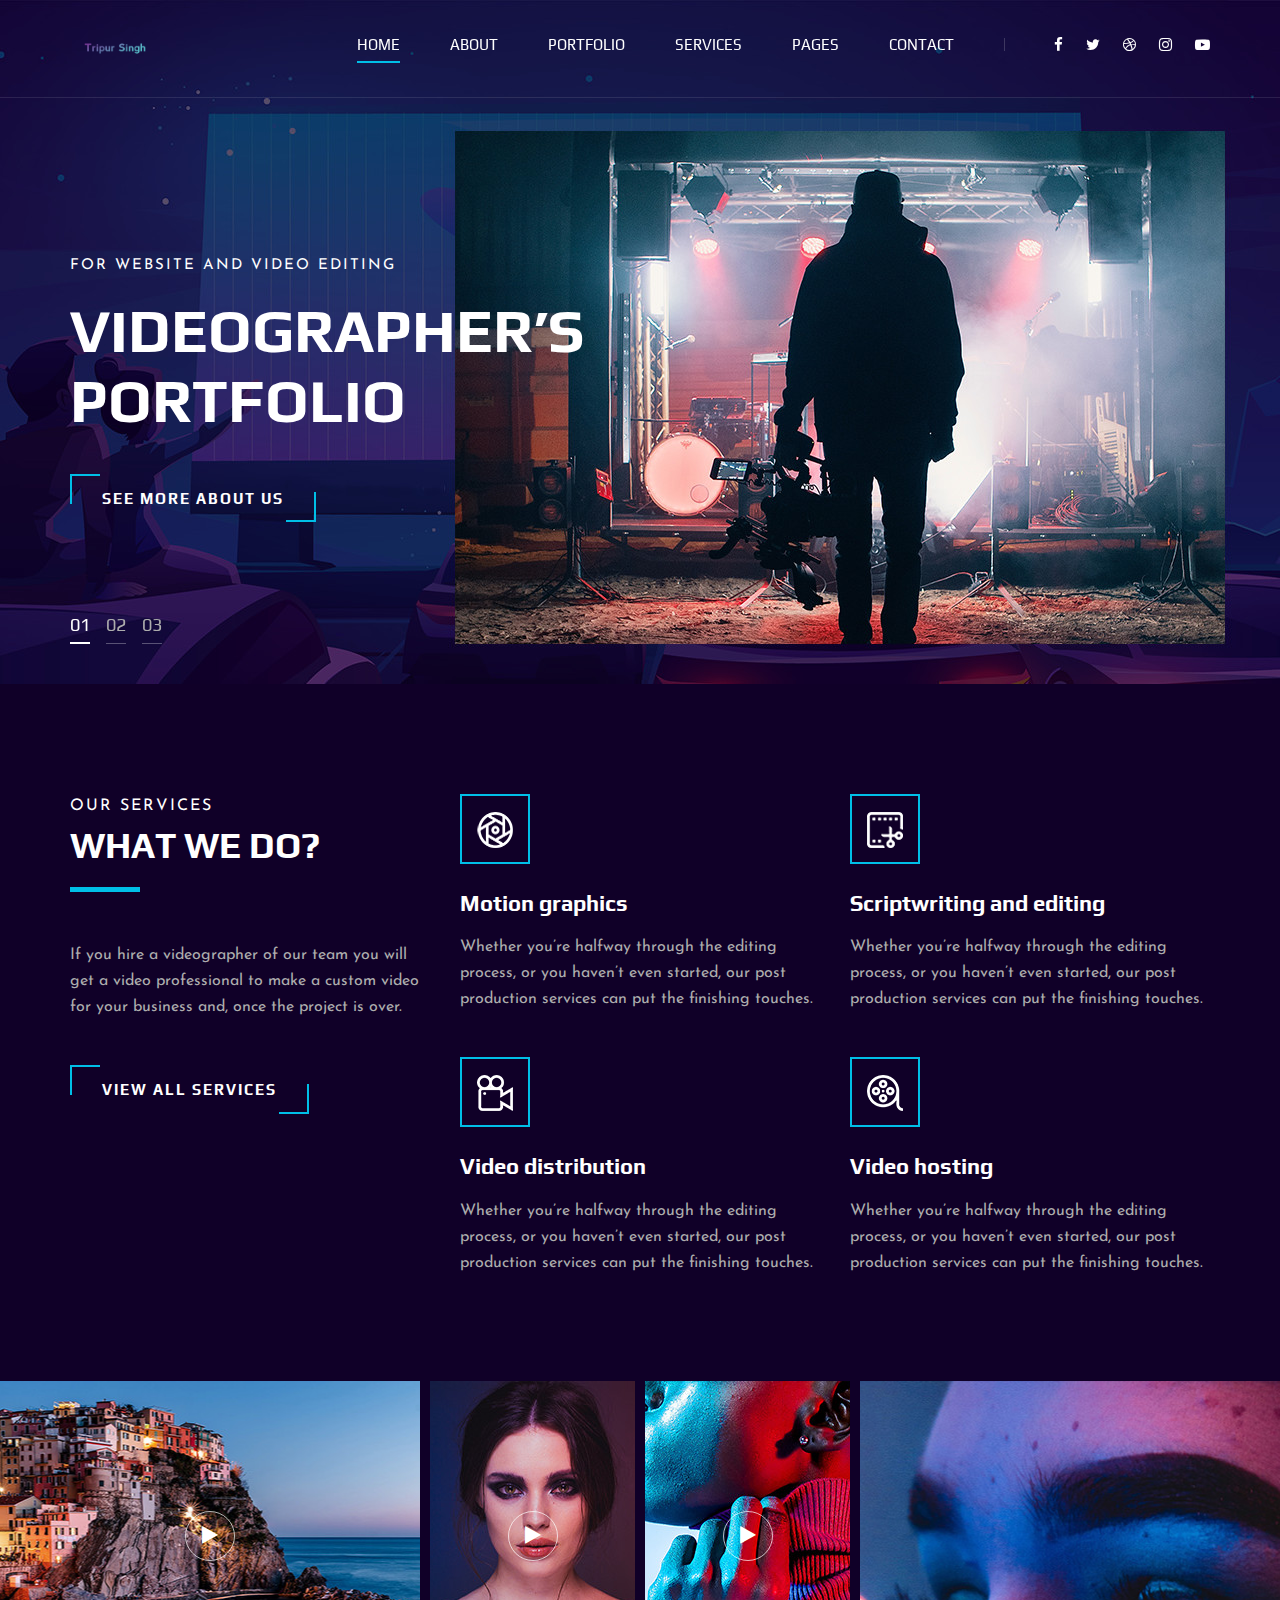
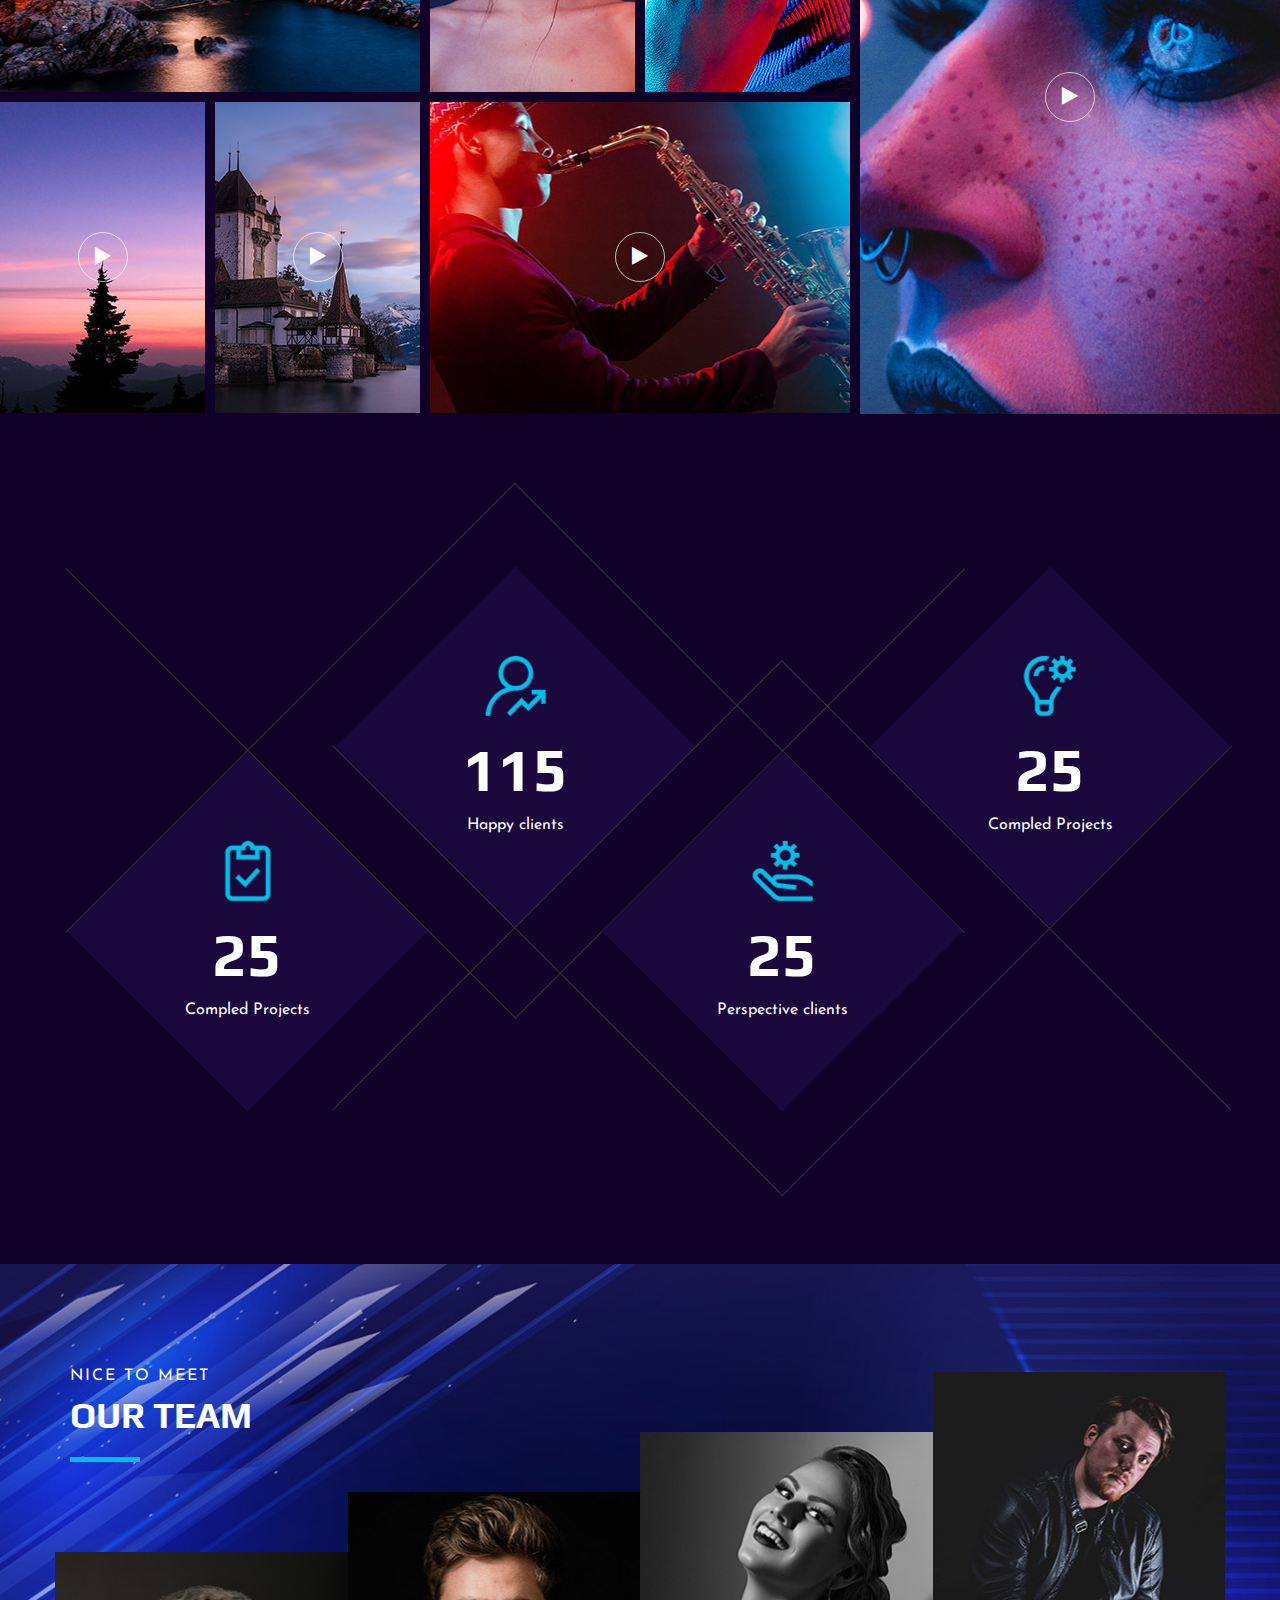
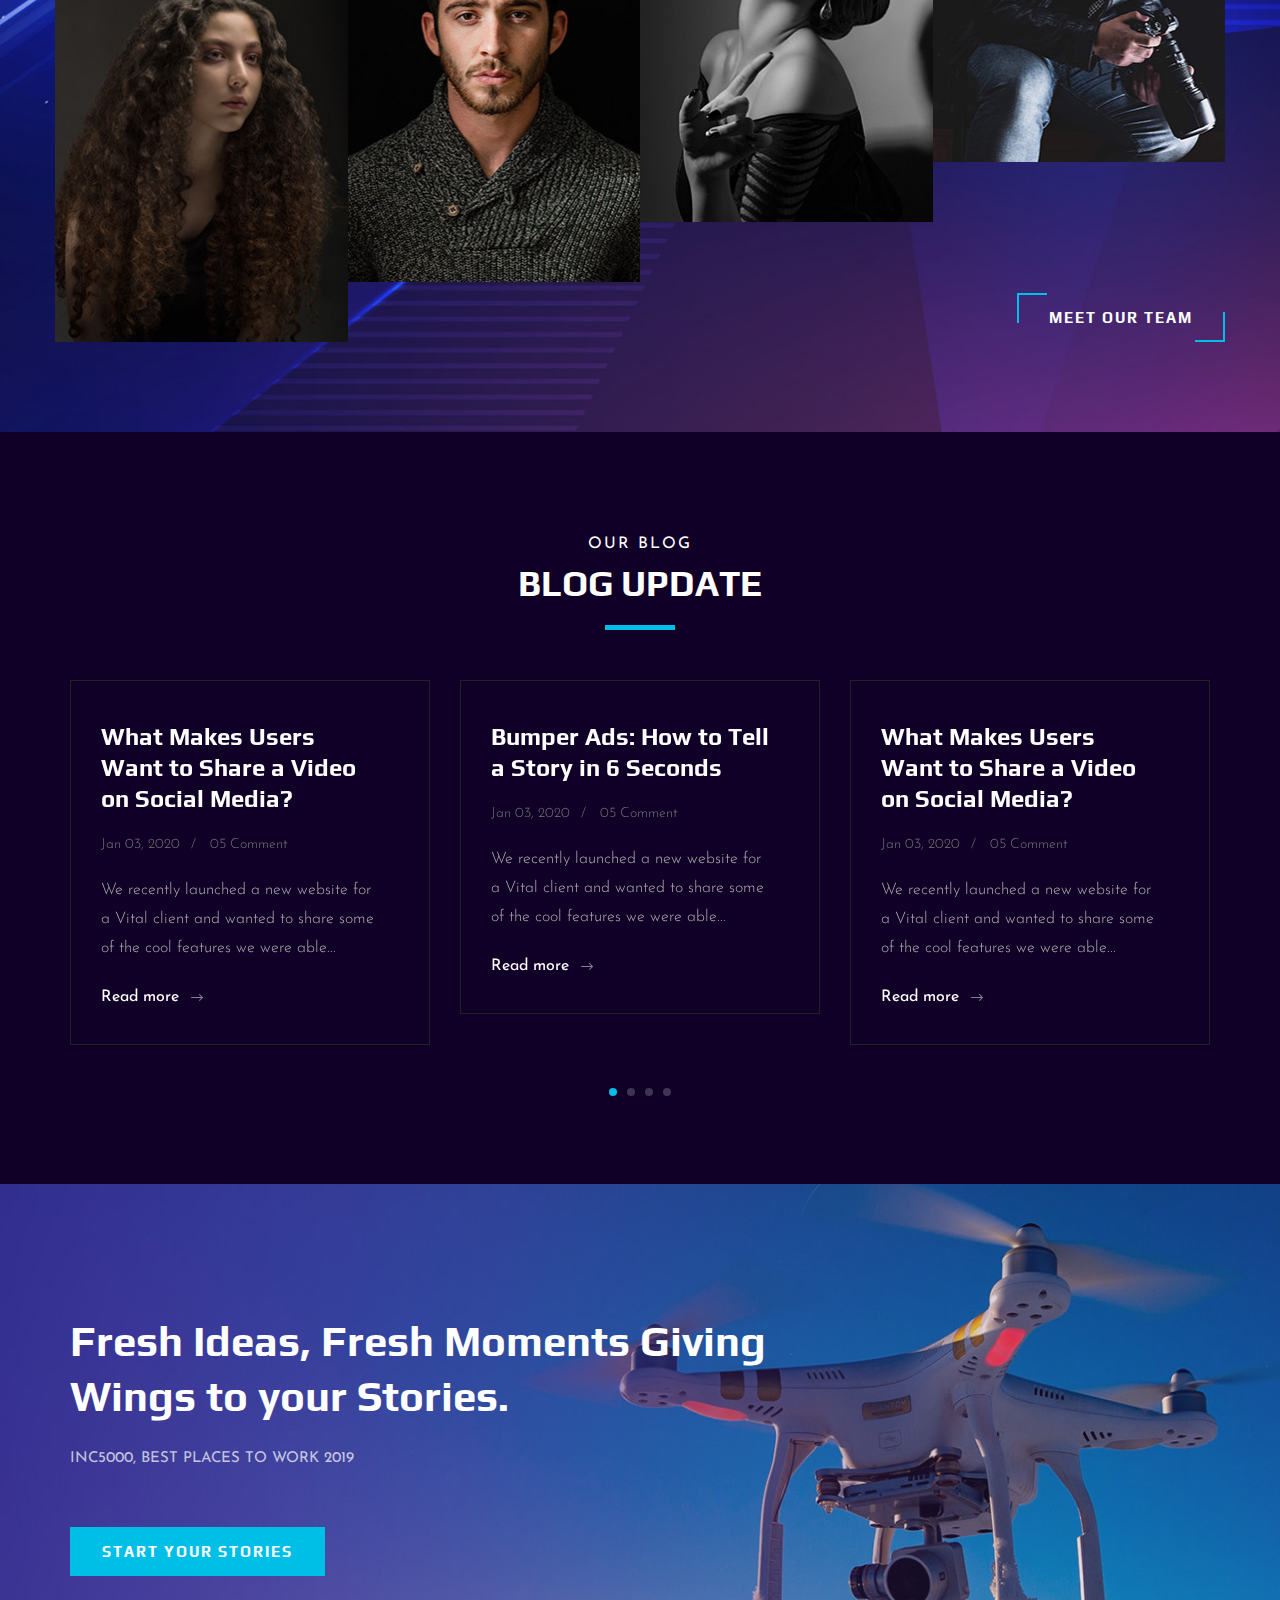
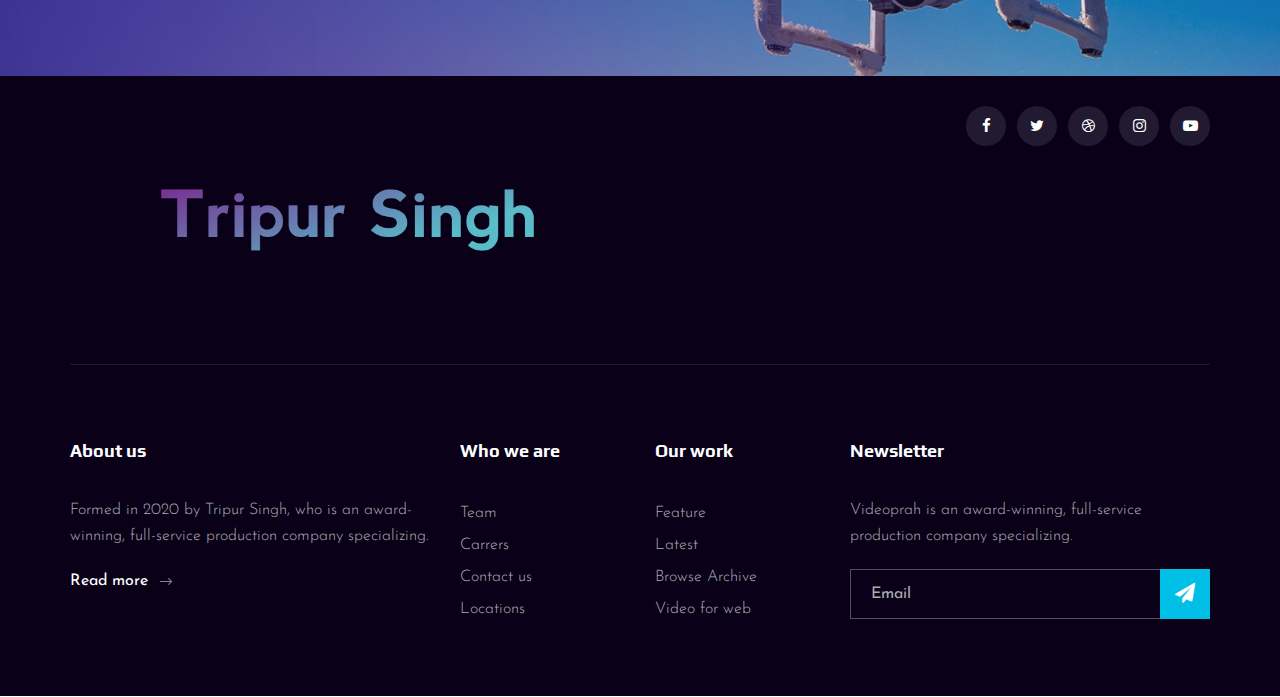
==== index.html @ c65f2a44 "Test 1" ====
<!DOCTYPE html>
<html lang="zxx">

<head>
    <meta charset="UTF-8">
    <meta name="description" content="Videograph Template">
    <meta name="keywords" content="Videograph, unica, creative, html">
    <meta name="viewport" content="width=device-width, initial-scale=1.0">
    <meta http-equiv="X-UA-Compatible" content="ie=edge">
    <title>Videograph | Template</title>

    <!-- Google Font -->
    <link href="https://fonts.googleapis.com/css2?family=Play:wght@400;700&display=swap" rel="stylesheet">
    <link href="https://fonts.googleapis.com/css2?family=Josefin+Sans:wght@300;400;500;600;700&display=swap"
        rel="stylesheet">

    <!-- Css Styles -->
    <link rel="stylesheet" href="css/bootstrap.min.css" type="text/css">
    <link rel="stylesheet" href="css/font-awesome.min.css" type="text/css">
    <link rel="stylesheet" href="css/elegant-icons.css" type="text/css">
    <link rel="stylesheet" href="css/owl.carousel.min.css" type="text/css">
    <link rel="stylesheet" href="css/magnific-popup.css" type="text/css">
    <link rel="stylesheet" href="css/slicknav.min.css" type="text/css">
    <link rel="stylesheet" href="css/style.css" type="text/css">
</head>

<body>
    <!-- Page Preloder -->
    <div id="preloder">
        <div class="loader"></div>
    </div>

    <!-- Header Section Begin -->
    <header class="header">
        <div class="container">
            <div class="row">
                <div class="col-lg-2">
                    <div class="header__logo">
                        <a href="./index.html"><img src="img/logo.png" alt=""></a>
                    </div>
                </div>
                <div class="col-lg-10">
                    <div class="header__nav__option">
                        <nav class="header__nav__menu mobile-menu">
                            <ul>
                                <li class="active"><a href="./index.html">Home</a></li>
                                <li><a href="./about.html">About</a></li>
                                <li><a href="./portfolio.html">Portfolio</a></li>
                                <li><a href="./services.html">Services</a></li>
                                <li><a href="#">Pages</a>
                                    <ul class="dropdown">
                                        <li><a href="./about.html">About</a></li>
                                        <li><a href="./portfolio.html">Portfolio</a></li>
                                        <li><a href="./blog.html">Blog</a></li>
                                        <li><a href="./blog-details.html">Blog Details</a></li>
                                    </ul>
                                </li>
                                <li><a href="./contact.html">Contact</a></li>
                            </ul>
                        </nav>
                        <div class="header__nav__social">
                            <a href="#"><i class="fa fa-facebook"></i></a>
                            <a href="#"><i class="fa fa-twitter"></i></a>
                            <a href="#"><i class="fa fa-dribbble"></i></a>
                            <a href="#"><i class="fa fa-instagram"></i></a>
                            <a href="#"><i class="fa fa-youtube-play"></i></a>
                        </div>
                    </div>
                </div>
            </div>
            <div id="mobile-menu-wrap"></div>
        </div>
    </header>
    <!-- Header End -->

    <!-- Hero Section Begin -->
    <section class="hero">
        <div class="hero__slider owl-carousel">
            <div class="hero__item set-bg" data-setbg="img/hero/hero-1.jpg">
                <div class="container">
                    <div class="row">
                        <div class="col-lg-6">
                            <div class="hero__text">
                                <span>For website and video editing</span>
                                <h2>Videographer’s Portfolio</h2>
                                <a href="#" class="primary-btn">See more about us</a>
                            </div>
                        </div>
                    </div>
                </div>
            </div>
            <div class="hero__item set-bg" data-setbg="img/hero/hero-1.jpg">
                <div class="container">
                    <div class="row">
                        <div class="col-lg-6">
                            <div class="hero__text">
                                <span>For website and video editing</span>
                                <h2>Videographer’s Portfolio</h2>
                                <a href="#" class="primary-btn">See more about us</a>
                            </div>
                        </div>
                    </div>
                </div>
            </div>
            <div class="hero__item set-bg" data-setbg="img/hero/hero-1.jpg">
                <div class="container">
                    <div class="row">
                        <div class="col-lg-6">
                            <div class="hero__text">
                                <span>For website and video editing</span>
                                <h2>Videographer’s Portfolio</h2>
                                <a href="#" class="primary-btn">See more about us</a>
                            </div>
                        </div>
                    </div>
                </div>
            </div>
        </div>
    </section>
    <!-- Hero Section End -->

    <!-- Services Section Begin -->
    <section class="services spad">
        <div class="container">
            <div class="row">
                <div class="col-lg-4">
                    <div class="services__title">
                        <div class="section-title">
                            <span>Our services</span>
                            <h2>What We do?</h2>
                        </div>
                        <p>If you hire a videographer of our team you will get a video professional to make a custom
                            video for your business and, once the project is over.</p>
                        <a href="#" class="primary-btn">View all services</a>
                    </div>
                </div>
                <div class="col-lg-8">
                    <div class="row">
                        <div class="col-lg-6 col-md-6 col-sm-6">
                            <div class="services__item">
                                <div class="services__item__icon">
                                    <img src="img/icons/si-1.png" alt="">
                                </div>
                                <h4>Motion graphics</h4>
                                <p>Whether you’re halfway through the editing process, or you haven’t even started, our
                                    post production services can put the finishing touches.</p>
                            </div>
                        </div>
                        <div class="col-lg-6 col-md-6 col-sm-6">
                            <div class="services__item">
                                <div class="services__item__icon">
                                    <img src="img/icons/si-2.png" alt="">
                                </div>
                                <h4>Scriptwriting and editing</h4>
                                <p>Whether you’re halfway through the editing process, or you haven’t even started, our
                                    post production services can put the finishing touches.</p>
                            </div>
                        </div>
                        <div class="col-lg-6 col-md-6 col-sm-6">
                            <div class="services__item">
                                <div class="services__item__icon">
                                    <img src="img/icons/si-3.png" alt="">
                                </div>
                                <h4>Video distribution</h4>
                                <p>Whether you’re halfway through the editing process, or you haven’t even started, our
                                    post production services can put the finishing touches.</p>
                            </div>
                        </div>
                        <div class="col-lg-6 col-md-6 col-sm-6">
                            <div class="services__item">
                                <div class="services__item__icon">
                                    <img src="img/icons/si-4.png" alt="">
                                </div>
                                <h4>Video hosting</h4>
                                <p>Whether you’re halfway through the editing process, or you haven’t even started, our
                                    post production services can put the finishing touches.</p>
                            </div>
                        </div>
                    </div>
                </div>
            </div>
        </div>
    </section>
    <!-- Services Section End -->

    <!-- Work Section Begin -->
    <section class="work">
        <div class="work__gallery">
            <div class="grid-sizer"></div>
            <div class="work__item wide__item set-bg" data-setbg="img/work/work-1.jpg">
                <a href="https://www.youtube.com/watch?v=LXb3EKWsInQ" class="play-btn video-popup"><i
                        class="fa fa-play"></i></a>
                <div class="work__item__hover">
                    <h4>VIP Auto Tires & Service</h4>
                    <ul>
                        <li>eCommerce</li>
                        <li>Magento</li>
                    </ul>
                </div>
            </div>
            <div class="work__item small__item set-bg" data-setbg="img/work/work-2.jpg">
                <a href="https://www.youtube.com/watch?v=LXb3EKWsInQ" class="play-btn video-popup"><i
                        class="fa fa-play"></i></a>
            </div>
            <div class="work__item small__item set-bg" data-setbg="img/work/work-3.jpg">
                <a href="https://www.youtube.com/watch?v=LXb3EKWsInQ" class="play-btn video-popup"><i
                        class="fa fa-play"></i></a>
            </div>
            <div class="work__item large__item set-bg" data-setbg="img/work/work-4.jpg">
                <a href="https://www.youtube.com/watch?v=LXb3EKWsInQ" class="play-btn video-popup"><i
                        class="fa fa-play"></i></a>
                <div class="work__item__hover">
                    <h4>VIP Auto Tires & Service</h4>
                    <ul>
                        <li>eCommerce</li>
                        <li>Magento</li>
                    </ul>
                </div>
            </div>
            <div class="work__item small__item set-bg" data-setbg="img/work/work-5.jpg">
                <a href="https://www.youtube.com/watch?v=LXb3EKWsInQ" class="play-btn video-popup"><i
                        class="fa fa-play"></i></a>
            </div>
            <div class="work__item small__item set-bg" data-setbg="img/work/work-6.jpg">
                <a href="https://www.youtube.com/watch?v=LXb3EKWsInQ" class="play-btn video-popup"><i
                        class="fa fa-play"></i></a>
            </div>
            <div class="work__item wide__item set-bg" data-setbg="img/work/work-7.jpg">
                <a href="https://www.youtube.com/watch?v=LXb3EKWsInQ" class="play-btn video-popup"><i
                        class="fa fa-play"></i></a>
                <div class="work__item__hover">
                    <h4>VIP Auto Tires & Service</h4>
                    <ul>
                        <li>eCommerce</li>
                        <li>Magento</li>
                    </ul>
                </div>
            </div>
        </div>
    </section>
    <!-- Work Section End -->

    <!-- Counter Section Begin -->
    <section class="counter">
        <div class="container">
            <div class="counter__content">
                <div class="row">
                    <div class="col-lg-3 col-md-6 col-sm-6">
                        <div class="counter__item">
                            <div class="counter__item__text">
                                <img src="img/icons/ci-1.png" alt="">
                                <h2 class="counter_num">230</h2>
                                <p>Compled Projects</p>
                            </div>
                        </div>
                    </div>
                    <div class="col-lg-3 col-md-6 col-sm-6">
                        <div class="counter__item second__item">
                            <div class="counter__item__text">
                                <img src="img/icons/ci-2.png" alt="">
                                <h2 class="counter_num">1068</h2>
                                <p>Happy clients</p>
                            </div>
                        </div>
                    </div>
                    <div class="col-lg-3 col-md-6 col-sm-6">
                        <div class="counter__item third__item">
                            <div class="counter__item__text">
                                <img src="img/icons/ci-3.png" alt="">
                                <h2 class="counter_num">230</h2>
                                <p>Perspective clients</p>
                            </div>
                        </div>
                    </div>
                    <div class="col-lg-3 col-md-6 col-sm-6">
                        <div class="counter__item four__item">
                            <div class="counter__item__text">
                                <img src="img/icons/ci-4.png" alt="">
                                <h2 class="counter_num">230</h2>
                                <p>Compled Projects</p>
                            </div>
                        </div>
                    </div>
                </div>
            </div>
        </div>
    </section>
    <!-- Counter Section End -->

    <!-- Team Section Begin -->
    <section class="team spad set-bg" data-setbg="img/team-bg.jpg">
        <div class="container">
            <div class="row">
                <div class="col-lg-12">
                    <div class="section-title team__title">
                        <span>Nice to meet</span>
                        <h2>OUR Team</h2>
                    </div>
                </div>
            </div>
            <div class="row">
                <div class="col-lg-3 col-md-6 col-sm-6 p-0">
                    <div class="team__item set-bg" data-setbg="img/team/team-1.jpg">
                        <div class="team__item__text">
                            <h4>AMANDA STONE</h4>
                            <p>Videographer</p>
                            <div class="team__item__social">
                                <a href="#"><i class="fa fa-facebook"></i></a>
                                <a href="#"><i class="fa fa-twitter"></i></a>
                                <a href="#"><i class="fa fa-dribbble"></i></a>
                                <a href="#"><i class="fa fa-instagram"></i></a>
                            </div>
                        </div>
                    </div>
                </div>
                <div class="col-lg-3 col-md-6 col-sm-6 p-0">
                    <div class="team__item team__item--second set-bg" data-setbg="img/team/team-2.jpg">
                        <div class="team__item__text">
                            <h4>AMANDA STONE</h4>
                            <p>Videographer</p>
                            <div class="team__item__social">
                                <a href="#"><i class="fa fa-facebook"></i></a>
                                <a href="#"><i class="fa fa-twitter"></i></a>
                                <a href="#"><i class="fa fa-dribbble"></i></a>
                                <a href="#"><i class="fa fa-instagram"></i></a>
                            </div>
                        </div>
                    </div>
                </div>
                <div class="col-lg-3 col-md-6 col-sm-6 p-0">
                    <div class="team__item team__item--third set-bg" data-setbg="img/team/team-3.jpg">
                        <div class="team__item__text">
                            <h4>AMANDA STONE</h4>
                            <p>Videographer</p>
                            <div class="team__item__social">
                                <a href="#"><i class="fa fa-facebook"></i></a>
                                <a href="#"><i class="fa fa-twitter"></i></a>
                                <a href="#"><i class="fa fa-dribbble"></i></a>
                                <a href="#"><i class="fa fa-instagram"></i></a>
                            </div>
                        </div>
                    </div>
                </div>
                <div class="col-lg-3 col-md-6 col-sm-6 p-0">
                    <div class="team__item team__item--four set-bg" data-setbg="img/team/team-4.jpg">
                        <div class="team__item__text">
                            <h4>AMANDA STONE</h4>
                            <p>Videographer</p>
                            <div class="team__item__social">
                                <a href="#"><i class="fa fa-facebook"></i></a>
                                <a href="#"><i class="fa fa-twitter"></i></a>
                                <a href="#"><i class="fa fa-dribbble"></i></a>
                                <a href="#"><i class="fa fa-instagram"></i></a>
                            </div>
                        </div>
                    </div>
                </div>
                <div class="col-lg-12 p-0">
                    <div class="team__btn">
                        <a href="#" class="primary-btn">Meet Our Team</a>
                    </div>
                </div>
            </div>
        </div>
    </section>
    <!-- Team Section End -->

    <!-- Latest Blog Section Begin -->
    <section class="latest spad">
        <div class="container">
            <div class="row">
                <div class="col-lg-12">
                    <div class="section-title center-title">
                        <span>Our Blog</span>
                        <h2>Blog Update</h2>
                    </div>
                </div>
            </div>
            <div class="row">
                <div class="latest__slider owl-carousel">
                    <div class="col-lg-4">
                        <div class="blog__item latest__item">
                            <h4>What Makes Users Want to Share a Video on Social Media?</h4>
                            <ul>
                                <li>Jan 03, 2020</li>
                                <li>05 Comment</li>
                            </ul>
                            <p>We recently launched a new website for a Vital client and wanted to share some of the
                                cool features we were able...</p>
                            <a href="#">Read more <span class="arrow_right"></span></a>
                        </div>
                    </div>
                    <div class="col-lg-4">
                        <div class="blog__item latest__item">
                            <h4>Bumper Ads: How to Tell a Story in 6 Seconds</h4>
                            <ul>
                                <li>Jan 03, 2020</li>
                                <li>05 Comment</li>
                            </ul>
                            <p>We recently launched a new website for a Vital client and wanted to share some of the
                                cool features we were able...</p>
                            <a href="#">Read more <span class="arrow_right"></span></a>
                        </div>
                    </div>
                    <div class="col-lg-4">
                        <div class="blog__item latest__item">
                            <h4>What Makes Users Want to Share a Video on Social Media?</h4>
                            <ul>
                                <li>Jan 03, 2020</li>
                                <li>05 Comment</li>
                            </ul>
                            <p>We recently launched a new website for a Vital client and wanted to share some of the
                                cool features we were able...</p>
                            <a href="#">Read more <span class="arrow_right"></span></a>
                        </div>
                    </div>
                    <div class="col-lg-4">
                        <div class="blog__item latest__item">
                            <h4>Bumper Ads: How to Tell a Story in 6 Seconds</h4>
                            <ul>
                                <li>Jan 03, 2020</li>
                                <li>05 Comment</li>
                            </ul>
                            <p>We recently launched a new website for a Vital client and wanted to share some of the
                                cool features we were able...</p>
                            <a href="#">Read more <span class="arrow_right"></span></a>
                        </div>
                    </div>
                    <div class="col-lg-4">
                        <div class="blog__item latest__item">
                            <h4>What Makes Users Want to Share a Video on Social Media?</h4>
                            <ul>
                                <li>Jan 03, 2020</li>
                                <li>05 Comment</li>
                            </ul>
                            <p>We recently launched a new website for a Vital client and wanted to share some of the
                                cool features we were able...</p>
                            <a href="#">Read more <span class="arrow_right"></span></a>
                        </div>
                    </div>
                    <div class="col-lg-4">
                        <div class="blog__item latest__item">
                            <h4>What Makes Users Want to Share a Video on Social Media?</h4>
                            <ul>
                                <li>Jan 03, 2020</li>
                                <li>05 Comment</li>
                            </ul>
                            <p>We recently launched a new website for a Vital client and wanted to share some of the
                                cool features we were able...</p>
                            <a href="#">Read more <span class="arrow_right"></span></a>
                        </div>
                    </div>
                    <div class="col-lg-4">
                        <div class="blog__item latest__item">
                            <h4>What Makes Users Want to Share a Video on Social Media?</h4>
                            <ul>
                                <li>Jan 03, 2020</li>
                                <li>05 Comment</li>
                            </ul>
                            <p>We recently launched a new website for a Vital client and wanted to share some of the
                                cool features we were able...</p>
                            <a href="#">Read more <span class="arrow_right"></span></a>
                        </div>
                    </div>
                </div>
            </div>
        </div>
    </section>
    <!-- Latest Blog Section End -->

    <!-- Call To Action Section Begin -->
    <section class="callto spad set-bg" data-setbg="img/callto-bg.jpg">
        <div class="container">
            <div class="row">
                <div class="col-lg-8">
                    <div class="callto__text">
                        <h2>Fresh Ideas, Fresh Moments Giving Wings to your Stories.</h2>
                        <p>INC5000, Best places to work 2019</p>
                        <a href="#">Start your stories</a>
                    </div>
                </div>
            </div>
        </div>
    </section>
    <!-- Call To Action Section End -->

    <!-- Footer Section Begin -->
    <footer class="footer">
        <div class="container">
            <div class="footer__top">
                <div class="row">
                    <div class="col-lg-6 col-md-6">
                        <div class="footer__top__logo">
                            <a href="#"><img src="img/logo.png" alt=""></a>
                        </div>
                    </div>
                    <div class="col-lg-6 col-md-6">
                        <div class="footer__top__social">
                            <a href="#"><i class="fa fa-facebook"></i></a>
                            <a href="#"><i class="fa fa-twitter"></i></a>
                            <a href="#"><i class="fa fa-dribbble"></i></a>
                            <a href="#"><i class="fa fa-instagram"></i></a>
                            <a href="#"><i class="fa fa-youtube-play"></i></a>
                        </div>
                    </div>
                </div>
            </div>
            <div class="footer__option">
                <div class="row">
                    <div class="col-lg-4 col-md-6 col-sm-6">
                        <div class="footer__option__item">
                            <h5>About us</h5>
                            <p>Formed in 2020 by Tripur Singh, who is an award-winning, full-service
                                production company specializing.</p>
                            <a href="#" class="read__more">Read more <span class="arrow_right"></span></a>
                        </div>
                    </div>
                    <div class="col-lg-2 col-md-3 col-sm-3">
                        <div class="footer__option__item">
                            <h5>Who we are</h5>
                            <ul>
                                <li><a href="#">Team</a></li>
                                <li><a href="#">Carrers</a></li>
                                <li><a href="#">Contact us</a></li>
                                <li><a href="#">Locations</a></li>
                            </ul>
                        </div>
                    </div>
                    <div class="col-lg-2 col-md-3 col-sm-3">
                        <div class="footer__option__item">
                            <h5>Our work</h5>
                            <ul>
                                <li><a href="#">Feature</a></li>
                                <li><a href="#">Latest</a></li>
                                <li><a href="#">Browse Archive</a></li>
                                <li><a href="#">Video for web</a></li>
                            </ul>
                        </div>
                    </div>
                    <div class="col-lg-4 col-md-12">
                        <div class="footer__option__item">
                            <h5>Newsletter</h5>
                            <p>Videoprah is an award-winning, full-service production company specializing.</p>
                            <form action="#">
                                <input type="text" placeholder="Email">
                                <button type="submit"><i class="fa fa-send"></i></button>
                            </form>
                        </div>
                    </div>
                </div>
            </div>
            <div class="footer__copyright">
                <div class="row">
                    <div class="col-lg-12 text-center">
                        <!-- Link back to Colorlib can't be removed. Template is licensed under CC BY 3.0. -->
                        <p class="footer__copyright__text">Copyright &copy;
                            <script>
                                document.write(new Date().getFullYear());
                            </script>
                            All rights reserved | This template is made with <i class="fa fa-heart-o"
                                aria-hidden="true"></i> by <a href="https://colorlib.com" target="_blank">Colorlib</a>
                        </p>
                        <!-- Link back to Colorlib can't be removed. Template is licensed under CC BY 3.0. -->
                    </div>
                </div>
            </div>
        </div>
    </footer>
    <!-- Footer Section End -->

    <!-- Js Plugins -->
    <script src="js/jquery-3.3.1.min.js"></script>
    <script src="js/bootstrap.min.js"></script>
    <script src="js/jquery.magnific-popup.min.js"></script>
    <script src="js/mixitup.min.js"></script>
    <script src="js/masonry.pkgd.min.js"></script>
    <script src="js/jquery.slicknav.js"></script>
    <script src="js/owl.carousel.min.js"></script>
    <script src="js/main.js"></script>
</body>

</html>
---- css/elegant-icons.css ----
@font-face {
	font-family: 'ElegantIcons';
	src:url('../fonts/ElegantIcons.eot');
	src:url('../fonts/ElegantIcons.eot?#iefix') format('embedded-opentype'),
		url('../fonts/ElegantIcons.woff') format('woff'),
		url('../fonts/ElegantIcons.ttf') format('truetype'),
		url('../fonts/ElegantIcons.svg#ElegantIcons') format('svg');
	font-weight: normal;
	font-style: normal;
}

/* Use the following CSS code if you want to use data attributes for inserting your icons */
[data-icon]:before {
	font-family: 'ElegantIcons';
	content: attr(data-icon);
	speak: none;
	font-weight: normal;
	font-variant: normal;
	text-transform: none;
	line-height: 1;
	-webkit-font-smoothing: antialiased;
	-moz-osx-font-smoothing: grayscale;
}

/* Use the following CSS code if you want to have a class per icon */
/*
Instead of a list of all class selectors,
you can use the generic selector below, but it's slower:
[class*="your-class-prefix"] {
*/
.arrow_up, .arrow_down, .arrow_left, .arrow_right, .arrow_left-up, .arrow_right-up, .arrow_right-down, .arrow_left-down, .arrow-up-down, .arrow_up-down_alt, .arrow_left-right_alt, .arrow_left-right, .arrow_expand_alt2, .arrow_expand_alt, .arrow_condense, .arrow_expand, .arrow_move, .arrow_carrot-up, .arrow_carrot-down, .arrow_carrot-left, .arrow_carrot-right, .arrow_carrot-2up, .arrow_carrot-2down, .arrow_carrot-2left, .arrow_carrot-2right, .arrow_carrot-up_alt2, .arrow_carrot-down_alt2, .arrow_carrot-left_alt2, .arrow_carrot-right_alt2, .arrow_carrot-2up_alt2, .arrow_carrot-2down_alt2, .arrow_carrot-2left_alt2, .arrow_carrot-2right_alt2, .arrow_triangle-up, .arrow_triangle-down, .arrow_triangle-left, .arrow_triangle-right, .arrow_triangle-up_alt2, .arrow_triangle-down_alt2, .arrow_triangle-left_alt2, .arrow_triangle-right_alt2, .arrow_back, .icon_minus-06, .icon_plus, .icon_close, .icon_check, .icon_minus_alt2, .icon_plus_alt2, .icon_close_alt2, .icon_check_alt2, .icon_zoom-out_alt, .icon_zoom-in_alt, .icon_search, .icon_box-empty, .icon_box-selected, .icon_minus-box, .icon_plus-box, .icon_box-checked, .icon_circle-empty, .icon_circle-slelected, .icon_stop_alt2, .icon_stop, .icon_pause_alt2, .icon_pause, .icon_menu, .icon_menu-square_alt2, .icon_menu-circle_alt2, .icon_ul, .icon_ol, .icon_adjust-horiz, .icon_adjust-vert, .icon_document_alt, .icon_documents_alt, .icon_pencil, .icon_pencil-edit_alt, .icon_pencil-edit, .icon_folder-alt, .icon_folder-open_alt, .icon_folder-add_alt, .icon_info_alt, .icon_error-oct_alt, .icon_error-circle_alt, .icon_error-triangle_alt, .icon_question_alt2, .icon_question, .icon_comment_alt, .icon_chat_alt, .icon_vol-mute_alt, .icon_volume-low_alt, .icon_volume-high_alt, .icon_quotations, .icon_quotations_alt2, .icon_clock_alt, .icon_lock_alt, .icon_lock-open_alt, .icon_key_alt, .icon_cloud_alt, .icon_cloud-upload_alt, .icon_cloud-download_alt, .icon_image, .icon_images, .icon_lightbulb_alt, .icon_gift_alt, .icon_house_alt, .icon_genius, .icon_mobile, .icon_tablet, .icon_laptop, .icon_desktop, .icon_camera_alt, .icon_mail_alt, .icon_cone_alt, .icon_ribbon_alt, .icon_bag_alt, .icon_creditcard, .icon_cart_alt, .icon_paperclip, .icon_tag_alt, .icon_tags_alt, .icon_trash_alt, .icon_cursor_alt, .icon_mic_alt, .icon_compass_alt, .icon_pin_alt, .icon_pushpin_alt, .icon_map_alt, .icon_drawer_alt, .icon_toolbox_alt, .icon_book_alt, .icon_calendar, .icon_film, .icon_table, .icon_contacts_alt, .icon_headphones, .icon_lifesaver, .icon_piechart, .icon_refresh, .icon_link_alt, .icon_link, .icon_loading, .icon_blocked, .icon_archive_alt, .icon_heart_alt, .icon_star_alt, .icon_star-half_alt, .icon_star, .icon_star-half, .icon_tools, .icon_tool, .icon_cog, .icon_cogs, .arrow_up_alt, .arrow_down_alt, .arrow_left_alt, .arrow_right_alt, .arrow_left-up_alt, .arrow_right-up_alt, .arrow_right-down_alt, .arrow_left-down_alt, .arrow_condense_alt, .arrow_expand_alt3, .arrow_carrot_up_alt, .arrow_carrot-down_alt, .arrow_carrot-left_alt, .arrow_carrot-right_alt, .arrow_carrot-2up_alt, .arrow_carrot-2dwnn_alt, .arrow_carrot-2left_alt, .arrow_carrot-2right_alt, .arrow_triangle-up_alt, .arrow_triangle-down_alt, .arrow_triangle-left_alt, .arrow_triangle-right_alt, .icon_minus_alt, .icon_plus_alt, .icon_close_alt, .icon_check_alt, .icon_zoom-out, .icon_zoom-in, .icon_stop_alt, .icon_menu-square_alt, .icon_menu-circle_alt, .icon_document, .icon_documents, .icon_pencil_alt, .icon_folder, .icon_folder-open, .icon_folder-add, .icon_folder_upload, .icon_folder_download, .icon_info, .icon_error-circle, .icon_error-oct, .icon_error-triangle, .icon_question_alt, .icon_comment, .icon_chat, .icon_vol-mute, .icon_volume-low, .icon_volume-high, .icon_quotations_alt, .icon_clock, .icon_lock, .icon_lock-open, .icon_key, .icon_cloud, .icon_cloud-upload, .icon_cloud-download, .icon_lightbulb, .icon_gift, .icon_house, .icon_camera, .icon_mail, .icon_cone, .icon_ribbon, .icon_bag, .icon_cart, .icon_tag, .icon_tags, .icon_trash, .icon_cursor, .icon_mic, .icon_compass, .icon_pin, .icon_pushpin, .icon_map, .icon_drawer, .icon_toolbox, .icon_book, .icon_contacts, .icon_archive, .icon_heart, .icon_profile, .icon_group, .icon_grid-2x2, .icon_grid-3x3, .icon_music, .icon_pause_alt, .icon_phone, .icon_upload, .icon_download, .social_facebook, .social_twitter, .social_pinterest, .social_googleplus, .social_tumblr, .social_tumbleupon, .social_wordpress, .social_instagram, .social_dribbble, .social_vimeo, .social_linkedin, .social_rss, .social_deviantart, .social_share, .social_myspace, .social_skype, .social_youtube, .social_picassa, .social_googledrive, .social_flickr, .social_blogger, .social_spotify, .social_delicious, .social_facebook_circle, .social_twitter_circle, .social_pinterest_circle, .social_googleplus_circle, .social_tumblr_circle, .social_stumbleupon_circle, .social_wordpress_circle, .social_instagram_circle, .social_dribbble_circle, .social_vimeo_circle, .social_linkedin_circle, .social_rss_circle, .social_deviantart_circle, .social_share_circle, .social_myspace_circle, .social_skype_circle, .social_youtube_circle, .social_picassa_circle, .social_googledrive_alt2, .social_flickr_circle, .social_blogger_circle, .social_spotify_circle, .social_delicious_circle, .social_facebook_square, .social_twitter_square, .social_pinterest_square, .social_googleplus_square, .social_tumblr_square, .social_stumbleupon_square, .social_wordpress_square, .social_instagram_square, .social_dribbble_square, .social_vimeo_square, .social_linkedin_square, .social_rss_square, .social_deviantart_square, .social_share_square, .social_myspace_square, .social_skype_square, .social_youtube_square, .social_picassa_square, .social_googledrive_square, .social_flickr_square, .social_blogger_square, .social_spotify_square, .social_delicious_square, .icon_printer, .icon_calulator, .icon_building, .icon_floppy, .icon_drive, .icon_search-2, .icon_id, .icon_id-2, .icon_puzzle, .icon_like, .icon_dislike, .icon_mug, .icon_currency, .icon_wallet, .icon_pens, .icon_easel, .icon_flowchart, .icon_datareport, .icon_briefcase, .icon_shield, .icon_percent, .icon_globe, .icon_globe-2, .icon_target, .icon_hourglass, .icon_balance, .icon_rook, .icon_printer-alt, .icon_calculator_alt, .icon_building_alt, .icon_floppy_alt, .icon_drive_alt, .icon_search_alt, .icon_id_alt, .icon_id-2_alt, .icon_puzzle_alt, .icon_like_alt, .icon_dislike_alt, .icon_mug_alt, .icon_currency_alt, .icon_wallet_alt, .icon_pens_alt, .icon_easel_alt, .icon_flowchart_alt, .icon_datareport_alt, .icon_briefcase_alt, .icon_shield_alt, .icon_percent_alt, .icon_globe_alt, .icon_clipboard {
	font-family: 'ElegantIcons';
	speak: none;
	font-style: normal;
	font-weight: normal;
	font-variant: normal;
	text-transform: none;
	line-height: 1;
	-webkit-font-smoothing: antialiased;
}
.arrow_up:before {
	content: "\21";
}
.arrow_down:before {
	content: "\22";
}
.arrow_left:before {
	content: "\23";
}
.arrow_right:before {
	content: "\24";
}
.arrow_left-up:before {
	content: "\25";
}
.arrow_right-up:before {
	content: "\26";
}
.arrow_right-down:before {
	content: "\27";
}
.arrow_left-down:before {
	content: "\28";
}
.arrow-up-down:before {
	content: "\29";
}
.arrow_up-down_alt:before {
	content: "\2a";
}
.arrow_left-right_alt:before {
	content: "\2b";
}
.arrow_left-right:before {
	content: "\2c";
}
.arrow_expand_alt2:before {
	content: "\2d";
}
.arrow_expand_alt:before {
	content: "\2e";
}
.arrow_condense:before {
	content: "\2f";
}
.arrow_expand:before {
	content: "\30";
}
.arrow_move:before {
	content: "\31";
}
.arrow_carrot-up:before {
	content: "\32";
}
.arrow_carrot-down:before {
	content: "\33";
}
.arrow_carrot-left:before {
	content: "\34";
}
.arrow_carrot-right:before {
	content: "\35";
}
.arrow_carrot-2up:before {
	content: "\36";
}
.arrow_carrot-2down:before {
	content: "\37";
}
.arrow_carrot-2left:before {
	content: "\38";
}
.arrow_carrot-2right:before {
	content: "\39";
}
.arrow_carrot-up_alt2:before {
	content: "\3a";
}
.arrow_carrot-down_alt2:before {
	content: "\3b";
}
.arrow_carrot-left_alt2:before {
	content: "\3c";
}
.arrow_carrot-right_alt2:before {
	content: "\3d";
}
.arrow_carrot-2up_alt2:before {
	content: "\3e";
}
.arrow_carrot-2down_alt2:before {
	content: "\3f";
}
.arrow_carrot-2left_alt2:before {
	content: "\40";
}
.arrow_carrot-2right_alt2:before {
	content: "\41";
}
.arrow_triangle-up:before {
	content: "\42";
}
.arrow_triangle-down:before {
	content: "\43";
}
.arrow_triangle-left:before {
	content: "\44";
}
.arrow_triangle-right:before {
	content: "\45";
}
.arrow_triangle-up_alt2:before {
	content: "\46";
}
.arrow_triangle-down_alt2:before {
	content: "\47";
}
.arrow_triangle-left_alt2:before {
	content: "\48";
}
.arrow_triangle-right_alt2:before {
	content: "\49";
}
.arrow_back:before {
	content: "\4a";
}
.icon_minus-06:before {
	content: "\4b";
}
.icon_plus:before {
	content: "\4c";
}
.icon_close:before {
	content: "\4d";
}
.icon_check:before {
	content: "\4e";
}
.icon_minus_alt2:before {
	content: "\4f";
}
.icon_plus_alt2:before {
	content: "\50";
}
.icon_close_alt2:before {
	content: "\51";
}
.icon_check_alt2:before {
	content: "\52";
}
.icon_zoom-out_alt:before {
	content: "\53";
}
.icon_zoom-in_alt:before {
	content: "\54";
}
.icon_search:before {
	content: "\55";
}
.icon_box-empty:before {
	content: "\56";
}
.icon_box-selected:before {
	content: "\57";
}
.icon_minus-box:before {
	content: "\58";
}
.icon_plus-box:before {
	content: "\59";
}
.icon_box-checked:before {
	content: "\5a";
}
.icon_circle-empty:before {
	content: "\5b";
}
.icon_circle-slelected:before {
	content: "\5c";
}
.icon_stop_alt2:before {
	content: "\5d";
}
.icon_stop:before {
	content: "\5e";
}
.icon_pause_alt2:before {
	content: "\5f";
}
.icon_pause:before {
	content: "\60";
}
.icon_menu:before {
	content: "\61";
}
.icon_menu-square_alt2:before {
	content: "\62";
}
.icon_menu-circle_alt2:before {
	content: "\63";
}
.icon_ul:before {
	content: "\64";
}
.icon_ol:before {
	content: "\65";
}
.icon_adjust-horiz:before {
	content: "\66";
}
.icon_adjust-vert:before {
	content: "\67";
}
.icon_document_alt:before {
	content: "\68";
}
.icon_documents_alt:before {
	content: "\69";
}
.icon_pencil:before {
	content: "\6a";
}
.icon_pencil-edit_alt:before {
	content: "\6b";
}
.icon_pencil-edit:before {
	content: "\6c";
}
.icon_folder-alt:before {
	content: "\6d";
}
.icon_folder-open_alt:before {
	content: "\6e";
}
.icon_folder-add_alt:before {
	content: "\6f";
}
.icon_info_alt:before {
	content: "\70";
}
.icon_error-oct_alt:before {
	content: "\71";
}
.icon_error-circle_alt:before {
	content: "\72";
}
.icon_error-triangle_alt:before {
	content: "\73";
}
.icon_question_alt2:before {
	content: "\74";
}
.icon_question:before {
	content: "\75";
}
.icon_comment_alt:before {
	content: "\76";
}
.icon_chat_alt:before {
	content: "\77";
}
.icon_vol-mute_alt:before {
	content: "\78";
}
.icon_volume-low_alt:before {
	content: "\79";
}
.icon_volume-high_alt:before {
	content: "\7a";
}
.icon_quotations:before {
	content: "\7b";
}
.icon_quotations_alt2:before {
	content: "\7c";
}
.icon_clock_alt:before {
	content: "\7d";
}
.icon_lock_alt:before {
	content: "\7e";
}
.icon_lock-open_alt:before {
	content: "\e000";
}
.icon_key_alt:before {
	content: "\e001";
}
.icon_cloud_alt:before {
	content: "\e002";
}
.icon_cloud-upload_alt:before {
	content: "\e003";
}
.icon_cloud-download_alt:before {
	content: "\e004";
}
.icon_image:before {
	content: "\e005";
}
.icon_images:before {
	content: "\e006";
}
.icon_lightbulb_alt:before {
	content: "\e007";
}
.icon_gift_alt:before {
	content: "\e008";
}
.icon_house_alt:before {
	content: "\e009";
}
.icon_genius:before {
	content: "\e00a";
}
.icon_mobile:before {
	content: "\e00b";
}
.icon_tablet:before {
	content: "\e00c";
}
.icon_laptop:before {
	content: "\e00d";
}
.icon_desktop:before {
	content: "\e00e";
}
.icon_camera_alt:before {
	content: "\e00f";
}
.icon_mail_alt:before {
	content: "\e010";
}
.icon_cone_alt:before {
	content: "\e011";
}
.icon_ribbon_alt:before {
	content: "\e012";
}
.icon_bag_alt:before {
	content: "\e013";
}
.icon_creditcard:before {
	content: "\e014";
}
.icon_cart_alt:before {
	content: "\e015";
}
.icon_paperclip:before {
	content: "\e016";
}
.icon_tag_alt:before {
	content: "\e017";
}
.icon_tags_alt:before {
	content: "\e018";
}
.icon_trash_alt:before {
	content: "\e019";
}
.icon_cursor_alt:before {
	content: "\e01a";
}
.icon_mic_alt:before {
	content: "\e01b";
}
.icon_compass_alt:before {
	content: "\e01c";
}
.icon_pin_alt:before {
	content: "\e01d";
}
.icon_pushpin_alt:before {
	content: "\e01e";
}
.icon_map_alt:before {
	content: "\e01f";
}
.icon_drawer_alt:before {
	content: "\e020";
}
.icon_toolbox_alt:before {
	content: "\e021";
}
.icon_book_alt:before {
	content: "\e022";
}
.icon_calendar:before {
	content: "\e023";
}
.icon_film:before {
	content: "\e024";
}
.icon_table:before {
	content: "\e025";
}
.icon_contacts_alt:before {
	content: "\e026";
}
.icon_headphones:before {
	content: "\e027";
}
.icon_lifesaver:before {
	content: "\e028";
}
.icon_piechart:before {
	content: "\e029";
}
.icon_refresh:before {
	content: "\e02a";
}
.icon_link_alt:before {
	content: "\e02b";
}
.icon_link:before {
	content: "\e02c";
}
.icon_loading:before {
	content: "\e02d";
}
.icon_blocked:before {
	content: "\e02e";
}
.icon_archive_alt:before {
	content: "\e02f";
}
.icon_heart_alt:before {
	content: "\e030";
}
.icon_star_alt:before {
	content: "\e031";
}
.icon_star-half_alt:before {
	content: "\e032";
}
.icon_star:before {
	content: "\e033";
}
.icon_star-half:before {
	content: "\e034";
}
.icon_tools:before {
	content: "\e035";
}
.icon_tool:before {
	content: "\e036";
}
.icon_cog:before {
	content: "\e037";
}
.icon_cogs:before {
	content: "\e038";
}
.arrow_up_alt:before {
	content: "\e039";
}
.arrow_down_alt:before {
	content: "\e03a";
}
.arrow_left_alt:before {
	content: "\e03b";
}
.arrow_right_alt:before {
	content: "\e03c";
}
.arrow_left-up_alt:before {
	content: "\e03d";
}
.arrow_right-up_alt:before {
	content: "\e03e";
}
.arrow_right-down_alt:before {
	content: "\e03f";
}
.arrow_left-down_alt:before {
	content: "\e040";
}
.arrow_condense_alt:before {
	content: "\e041";
}
.arrow_expand_alt3:before {
	content: "\e042";
}
.arrow_carrot_up_alt:before {
	content: "\e043";
}
.arrow_carrot-down_alt:before {
	content: "\e044";
}
.arrow_carrot-left_alt:before {
	content: "\e045";
}
.arrow_carrot-right_alt:before {
	content: "\e046";
}
.arrow_carrot-2up_alt:before {
	content: "\e047";
}
.arrow_carrot-2dwnn_alt:before {
	content: "\e048";
}
.arrow_carrot-2left_alt:before {
	content: "\e049";
}
.arrow_carrot-2right_alt:before {
	content: "\e04a";
}
.arrow_triangle-up_alt:before {
	content: "\e04b";
}
.arrow_triangle-down_alt:before {
	content: "\e04c";
}
.arrow_triangle-left_alt:before {
	content: "\e04d";
}
.arrow_triangle-right_alt:before {
	content: "\e04e";
}
.icon_minus_alt:before {
	content: "\e04f";
}
.icon_plus_alt:before {
	content: "\e050";
}
.icon_close_alt:before {
	content: "\e051";
}
.icon_check_alt:before {
	content: "\e052";
}
.icon_zoom-out:before {
	content: "\e053";
}
.icon_zoom-in:before {
	content: "\e054";
}
.icon_stop_alt:before {
	content: "\e055";
}
.icon_menu-square_alt:before {
	content: "\e056";
}
.icon_menu-circle_alt:before {
	content: "\e057";
}
.icon_document:before {
	content: "\e058";
}
.icon_documents:before {
	content: "\e059";
}
.icon_pencil_alt:before {
	content: "\e05a";
}
.icon_folder:before {
	content: "\e05b";
}
.icon_folder-open:before {
	content: "\e05c";
}
.icon_folder-add:before {
	content: "\e05d";
}
.icon_folder_upload:before {
	content: "\e05e";
}
.icon_folder_download:before {
	content: "\e05f";
}
.icon_info:before {
	content: "\e060";
}
.icon_error-circle:before {
	content: "\e061";
}
.icon_error-oct:before {
	content: "\e062";
}
.icon_error-triangle:before {
	content: "\e063";
}
.icon_question_alt:before {
	content: "\e064";
}
.icon_comment:before {
	content: "\e065";
}
.icon_chat:before {
	content: "\e066";
}
.icon_vol-mute:before {
	content: "\e067";
}
.icon_volume-low:before {
	content: "\e068";
}
.icon_volume-high:before {
	content: "\e069";
}
.icon_quotations_alt:before {
	content: "\e06a";
}
.icon_clock:before {
	content: "\e06b";
}
.icon_lock:before {
	content: "\e06c";
}
.icon_lock-open:before {
	content: "\e06d";
}
.icon_key:before {
	content: "\e06e";
}
.icon_cloud:before {
	content: "\e06f";
}
.icon_cloud-upload:before {
	content: "\e070";
}
.icon_cloud-download:before {
	content: "\e071";
}
.icon_lightbulb:before {
	content: "\e072";
}
.icon_gift:before {
	content: "\e073";
}
.icon_house:before {
	content: "\e074";
}
.icon_camera:before {
	content: "\e075";
}
.icon_mail:before {
	content: "\e076";
}
.icon_cone:before {
	content: "\e077";
}
.icon_ribbon:before {
	content: "\e078";
}
.icon_bag:before {
	content: "\e079";
}
.icon_cart:before {
	content: "\e07a";
}
.icon_tag:before {
	content: "\e07b";
}
.icon_tags:before {
	content: "\e07c";
}
.icon_trash:before {
	content: "\e07d";
}
.icon_cursor:before {
	content: "\e07e";
}
.icon_mic:before {
	content: "\e07f";
}
.icon_compass:before {
	content: "\e080";
}
.icon_pin:before {
	content: "\e081";
}
.icon_pushpin:before {
	content: "\e082";
}
.icon_map:before {
	content: "\e083";
}
.icon_drawer:before {
	content: "\e084";
}
.icon_toolbox:before {
	content: "\e085";
}
.icon_book:before {
	content: "\e086";
}
.icon_contacts:before {
	content: "\e087";
}
.icon_archive:before {
	content: "\e088";
}
.icon_heart:before {
	content: "\e089";
}
.icon_profile:before {
	content: "\e08a";
}
.icon_group:before {
	content: "\e08b";
}
.icon_grid-2x2:before {
	content: "\e08c";
}
.icon_grid-3x3:before {
	content: "\e08d";
}
.icon_music:before {
	content: "\e08e";
}
.icon_pause_alt:before {
	content: "\e08f";
}
.icon_phone:before {
	content: "\e090";
}
.icon_upload:before {
	content: "\e091";
}
.icon_download:before {
	content: "\e092";
}
.social_facebook:before {
	content: "\e093";
}
.social_twitter:before {
	content: "\e094";
}
.social_pinterest:before {
	content: "\e095";
}
.social_googleplus:before {
	content: "\e096";
}
.social_tumblr:before {
	content: "\e097";
}
.social_tumbleupon:before {
	content: "\e098";
}
.social_wordpress:before {
	content: "\e099";
}
.social_instagram:before {
	content: "\e09a";
}
.social_dribbble:before {
	content: "\e09b";
}
.social_vimeo:before {
	content: "\e09c";
}
.social_linkedin:before {
	content: "\e09d";
}
.social_rss:before {
	content: "\e09e";
}
.social_deviantart:before {
	content: "\e09f";
}
.social_share:before {
	content: "\e0a0";
}
.social_myspace:before {
	content: "\e0a1";
}
.social_skype:before {
	content: "\e0a2";
}
.social_youtube:before {
	content: "\e0a3";
}
.social_picassa:before {
	content: "\e0a4";
}
.social_googledrive:before {
	content: "\e0a5";
}
.social_flickr:before {
	content: "\e0a6";
}
.social_blogger:before {
	content: "\e0a7";
}
.social_spotify:before {
	content: "\e0a8";
}
.social_delicious:before {
	content: "\e0a9";
}
.social_facebook_circle:before {
	content: "\e0aa";
}
.social_twitter_circle:before {
	content: "\e0ab";
}
.social_pinterest_circle:before {
	content: "\e0ac";
}
.social_googleplus_circle:before {
	content: "\e0ad";
}
.social_tumblr_circle:before {
	content: "\e0ae";
}
.social_stumbleupon_circle:before {
	content: "\e0af";
}
.social_wordpress_circle:before {
	content: "\e0b0";
}
.social_instagram_circle:before {
	content: "\e0b1";
}
.social_dribbble_circle:before {
	content: "\e0b2";
}
.social_vimeo_circle:before {
	content: "\e0b3";
}
.social_linkedin_circle:before {
	content: "\e0b4";
}
.social_rss_circle:before {
	content: "\e0b5";
}
.social_deviantart_circle:before {
	content: "\e0b6";
}
.social_share_circle:before {
	content: "\e0b7";
}
.social_myspace_circle:before {
	content: "\e0b8";
}
.social_skype_circle:before {
	content: "\e0b9";
}
.social_youtube_circle:before {
	content: "\e0ba";
}
.social_picassa_circle:before {
	content: "\e0bb";
}
.social_googledrive_alt2:before {
	content: "\e0bc";
}
.social_flickr_circle:before {
	content: "\e0bd";
}
.social_blogger_circle:before {
	content: "\e0be";
}
.social_spotify_circle:before {
	content: "\e0bf";
}
.social_delicious_circle:before {
	content: "\e0c0";
}
.social_facebook_square:before {
	content: "\e0c1";
}
.social_twitter_square:before {
	content: "\e0c2";
}
.social_pinterest_square:before {
	content: "\e0c3";
}
.social_googleplus_square:before {
	content: "\e0c4";
}
.social_tumblr_square:before {
	content: "\e0c5";
}
.social_stumbleupon_square:before {
	content: "\e0c6";
}
.social_wordpress_square:before {
	content: "\e0c7";
}
.social_instagram_square:before {
	content: "\e0c8";
}
.social_dribbble_square:before {
	content: "\e0c9";
}
.social_vimeo_square:before {
	content: "\e0ca";
}
.social_linkedin_square:before {
	content: "\e0cb";
}
.social_rss_square:before {
	content: "\e0cc";
}
.social_deviantart_square:before {
	content: "\e0cd";
}
.social_share_square:before {
	content: "\e0ce";
}
.social_myspace_square:before {
	content: "\e0cf";
}
.social_skype_square:before {
	content: "\e0d0";
}
.social_youtube_square:before {
	content: "\e0d1";
}
.social_picassa_square:before {
	content: "\e0d2";
}
.social_googledrive_square:before {
	content: "\e0d3";
}
.social_flickr_square:before {
	content: "\e0d4";
}
.social_blogger_square:before {
	content: "\e0d5";
}
.social_spotify_square:before {
	content: "\e0d6";
}
.social_delicious_square:before {
	content: "\e0d7";
}
.icon_printer:before {
	content: "\e103";
}
.icon_calulator:before {
	content: "\e0ee";
}
.icon_building:before {
	content: "\e0ef";
}
.icon_floppy:before {
	content: "\e0e8";
}
.icon_drive:before {
	content: "\e0ea";
}
.icon_search-2:before {
	content: "\e101";
}
.icon_id:before {
	content: "\e107";
}
.icon_id-2:before {
	content: "\e108";
}
.icon_puzzle:before {
	content: "\e102";
}
.icon_like:before {
	content: "\e106";
}
.icon_dislike:before {
	content: "\e0eb";
}
.icon_mug:before {
	content: "\e105";
}
.icon_currency:before {
	content: "\e0ed";
}
.icon_wallet:before {
	content: "\e100";
}
.icon_pens:before {
	content: "\e104";
}
.icon_easel:before {
	content: "\e0e9";
}
.icon_flowchart:before {
	content: "\e109";
}
.icon_datareport:before {
	content: "\e0ec";
}
.icon_briefcase:before {
	content: "\e0fe";
}
.icon_shield:before {
	content: "\e0f6";
}
.icon_percent:before {
	content: "\e0fb";
}
.icon_globe:before {
	content: "\e0e2";
}
.icon_globe-2:before {
	content: "\e0e3";
}
.icon_target:before {
	content: "\e0f5";
}
.icon_hourglass:before {
	content: "\e0e1";
}
.icon_balance:before {
	content: "\e0ff";
}
.icon_rook:before {
	content: "\e0f8";
}
.icon_printer-alt:before {
	content: "\e0fa";
}
.icon_calculator_alt:before {
	content: "\e0e7";
}
.icon_building_alt:before {
	content: "\e0fd";
}
.icon_floppy_alt:before {
	content: "\e0e4";
}
.icon_drive_alt:before {
	content: "\e0e5";
}
.icon_search_alt:before {
	content: "\e0f7";
}
.icon_id_alt:before {
	content: "\e0e0";
}
.icon_id-2_alt:before {
	content: "\e0fc";
}
.icon_puzzle_alt:before {
	content: "\e0f9";
}
.icon_like_alt:before {
	content: "\e0dd";
}
.icon_dislike_alt:before {
	content: "\e0f1";
}
.icon_mug_alt:before {
	content: "\e0dc";
}
.icon_currency_alt:before {
	content: "\e0f3";
}
.icon_wallet_alt:before {
	content: "\e0d8";
}
.icon_pens_alt:before {
	content: "\e0db";
}
.icon_easel_alt:before {
	content: "\e0f0";
}
.icon_flowchart_alt:before {
	content: "\e0df";
}
.icon_datareport_alt:before {
	content: "\e0f2";
}
.icon_briefcase_alt:before {
	content: "\e0f4";
}
.icon_shield_alt:before {
	content: "\e0d9";
}
.icon_percent_alt:before {
	content: "\e0da";
}
.icon_globe_alt:before {
	content: "\e0de";
}
.icon_clipboard:before {
	content: "\e0e6";
}


	.glyph {
		float: left;
		text-align: center;
		padding: .75em;
		margin: .4em 1.5em .75em 0;
		width: 6em;
text-shadow: none;
	}
        .glyph_big {
        font-size: 128px;
        color: #59c5dc;
        float: left;
        margin-right: 20px;
        }

        .glyph div { padding-bottom: 10px;}

	.glyph input {
		font-family: consolas, monospace;
		font-size: 12px;
		width: 100%;
		text-align: center;
		border: 0;
		box-shadow: 0 0 0 1px #ccc;
		padding: .2em;
                -moz-border-radius: 5px;
                -webkit-border-radius: 5px;
	}
	.centered {
		margin-left: auto;
		margin-right: auto;
	}
	.glyph .fs1 {
		font-size: 2em;
	}
---- css/style.css ----
/*------------------------------------------------------------------
[Table of contents]

1.  Template default CSS
	1.1	Variables
	1.2	Mixins
	1.3	Flexbox
	1.4	Reset
2.  Helper Css
3.  Header Section
4.  Hero Section
5.  Services Section
6.  Counter Section
7.  Team Section
8.  Latest Section
9.  Contact
10.  Footer Style
-------------------------------------------------------------------*/
/*----------------------------------------*/
/* Template default CSS
/*----------------------------------------*/
html,
body {
  height: 100%;
  font-family: "Josefin Sans", sans-serif;
  -webkit-font-smoothing: antialiased;
}

h1,
h2,
h3,
h4,
h5,
h6 {
  margin: 0;
  color: #111111;
  font-weight: 400;
  font-family: "Play", sans-serif;
}

h1 {
  font-size: 70px;
}

h2 {
  font-size: 36px;
}

h3 {
  font-size: 30px;
}

h4 {
  font-size: 24px;
}

h5 {
  font-size: 18px;
}

h6 {
  font-size: 16px;
}

p {
  font-size: 16px;
  font-family: "Josefin Sans", sans-serif;
  color: #adadad;
  font-weight: 400;
  line-height: 26px;
  margin: 0 0 15px 0;
}

img {
  max-width: 100%;
}

input:focus,
select:focus,
button:focus,
textarea:focus {
  outline: none;
}

a:hover,
a:focus {
  text-decoration: none;
  outline: none;
  color: #fff;
}

ul,
ol {
  padding: 0;
  margin: 0;
}

/*---------------------
  Helper CSS
-----------------------*/
.section-title {
  margin-bottom: 50px;
}
.section-title.center-title {
  text-align: center;
}
.section-title.center-title h2:after {
  right: 0;
  margin: 0 auto;
}
.section-title span {
  color: #ffffff;
  display: block;
  font-size: 16px;
  letter-spacing: 2px;
  text-transform: uppercase;
  margin-bottom: 6px;
}
.section-title h2 {
  color: #ffffff;
  font-weight: 700;
  text-transform: uppercase;
  position: relative;
  padding-bottom: 25px;
}
.section-title h2:after {
  position: absolute;
  left: 0;
  bottom: 0;
  height: 5px;
  width: 70px;
  background: #00bfe7;
  content: "";
}

.set-bg {
  background-repeat: no-repeat;
  background-size: cover;
  background-position: top center;
}

.spad {
  padding-top: 100px;
  padding-bottom: 100px;
}

.text-white h1,
.text-white h2,
.text-white h3,
.text-white h4,
.text-white h5,
.text-white h6,
.text-white p,
.text-white span,
.text-white li,
.text-white a {
  color: #fff;
}

/* buttons */
.primary-btn {
  display: inline-block;
  font-size: 15px;
  font-family: "Play", sans-serif;
  font-weight: 700;
  padding: 14px 32px 12px;
  color: #ffffff;
  text-transform: uppercase;
  letter-spacing: 2px;
  position: relative;
  z-index: 1;
}
.primary-btn:hover:before {
  height: 100%;
  width: 100%;
}
.primary-btn:hover:after {
  height: 100%;
  width: 100%;
}
.primary-btn:before {
  position: absolute;
  left: 0;
  top: 0;
  height: 30px;
  width: 30px;
  border-left: 2px solid #00bfe7;
  border-top: 2px solid #00bfe7;
  content: "";
  z-index: -1;
  -webkit-transition: all, 0.7s;
  -o-transition: all, 0.7s;
  transition: all, 0.7s;
}
.primary-btn:after {
  position: absolute;
  right: 0;
  bottom: 0;
  height: 30px;
  width: 30px;
  border-right: 2px solid #00bfe7;
  border-bottom: 2px solid #00bfe7;
  content: "";
  z-index: -1;
  -webkit-transition: all, 0.7s;
  -o-transition: all, 0.7s;
  transition: all, 0.7s;
}

.site-btn {
  font-size: 15px;
  color: #ffffff;
  background: #00bfe7;
  font-family: "Play", sans-serif;
  font-weight: 700;
  border: none;
  display: inline-block;
  text-transform: uppercase;
  letter-spacing: 2px;
  padding: 14px 34px 12px;
  width: 100%;
}

/* Preloder */
#preloder {
  position: fixed;
  width: 100%;
  height: 100%;
  top: 0;
  left: 0;
  z-index: 999999;
  background: #000;
}

.loader {
  width: 40px;
  height: 40px;
  position: absolute;
  top: 50%;
  left: 50%;
  margin-top: -13px;
  margin-left: -13px;
  border-radius: 60px;
  animation: loader 0.8s linear infinite;
  -webkit-animation: loader 0.8s linear infinite;
}

@keyframes loader {
  0% {
    -webkit-transform: rotate(0deg);
    transform: rotate(0deg);
    border: 4px solid #f44336;
    border-left-color: transparent;
  }
  50% {
    -webkit-transform: rotate(180deg);
    transform: rotate(180deg);
    border: 4px solid #673ab7;
    border-left-color: transparent;
  }
  100% {
    -webkit-transform: rotate(360deg);
    transform: rotate(360deg);
    border: 4px solid #f44336;
    border-left-color: transparent;
  }
}
@-webkit-keyframes loader {
  0% {
    -webkit-transform: rotate(0deg);
    border: 4px solid #f44336;
    border-left-color: transparent;
  }
  50% {
    -webkit-transform: rotate(180deg);
    border: 4px solid #673ab7;
    border-left-color: transparent;
  }
  100% {
    -webkit-transform: rotate(360deg);
    border: 4px solid #f44336;
    border-left-color: transparent;
  }
}
/*---------------------
  Header
-----------------------*/
.header {
  position: absolute;
  left: 0;
  top: 0;
  width: 100%;
  background: transparent;
  border-bottom: 1px solid rgba(255, 255, 255, 0.1);
  z-index: 9;
}

.header__logo {
  padding: 30px 0;
}
.header__logo img{
  width: 90px ;
}
.header__logo a {
  display: inline-block;
}

.header__nav__option {
  text-align: right;
  padding: 28px 0px;
}

.header__nav__menu {
  display: inline-block;
  margin-right: 45px;
}
.header__nav__menu ul li {
  list-style: none;
  display: inline-block;
  margin-right: 45px;
  position: relative;
}
.header__nav__menu ul li.active a:after {
  -webkit-transform: scale(1);
      -ms-transform: scale(1);
          transform: scale(1);
}
.header__nav__menu ul li:hover a:after {
  -webkit-transform: scale(1);
      -ms-transform: scale(1);
          transform: scale(1);
}
.header__nav__menu ul li:hover .dropdown {
  top: 34px;
  opacity: 1;
  visibility: visible;
}
.header__nav__menu ul li:last-child {
  margin-right: 0;
}
.header__nav__menu ul li .dropdown {
  position: absolute;
  left: 0;
  top: 60px;
  width: 140px;
  background: #ffffff;
  text-align: left;
  padding: 2px 0;
  z-index: 9;
  opacity: 0;
  visibility: hidden;
  -webkit-transition: all, 0.3s;
  -o-transition: all, 0.3s;
  transition: all, 0.3s;
}
.header__nav__menu ul li .dropdown li {
  display: block;
  margin-right: 0;
}
.header__nav__menu ul li .dropdown li a {
  font-size: 14px;
  color: #111111;
  padding: 8px 20px;
  text-transform: capitalize;
}
.header__nav__menu ul li .dropdown li a:after {
  display: none;
}
.header__nav__menu ul li a {
  font-size: 15px;
  font-family: "Play", sans-serif;
  color: #ffffff;
  display: block;
  text-transform: uppercase;
  position: relative;
  padding: 6px 0;
}
.header__nav__menu ul li a:after {
  position: absolute;
  left: 0;
  bottom: 0;
  width: 100%;
  height: 2px;
  background: #00bfe7;
  content: "";
  -webkit-transform: scale(0);
      -ms-transform: scale(0);
          transform: scale(0);
  -webkit-transition: all, 0.3s;
  -o-transition: all, 0.3s;
  transition: all, 0.3s;
}

.header__nav__social {
  display: inline-block;
  position: relative;
  padding-left: 50px;
}
.header__nav__social:before {
  position: absolute;
  left: 0;
  top: 4px;
  height: 13px;
  width: 1px;
  background: rgba(225, 225, 225, 0.2);
  content: "";
}
.header__nav__social a {
  color: #ffffff;
  font-size: 15px;
  margin-right: 18px;
}
.header__nav__social a:last-child {
  margin-right: 0;
}

.slicknav_menu {
  display: none;
}

/*---------------------
  Hero
-----------------------*/
.hero__slider.owl-carousel .owl-item.active .hero__text span {
  top: 0;
  opacity: 1;
}
.hero__slider.owl-carousel .owl-item.active .hero__text h2 {
  top: 0;
  opacity: 1;
}
.hero__slider.owl-carousel .owl-item.active .hero__text .primary-btn {
  top: 0;
  opacity: 1;
}
.hero__slider.owl-carousel .owl-dots {
  position: absolute;
  left: 0;
  right: 0;
  bottom: 45px;
  width: 100%;
  max-width: 1140px;
  margin: 0 auto;
}
.hero__slider.owl-carousel .owl-dots button {
  color: #adadad;
  font-size: 18px;
  font-family: "Play", sans-serif;
  margin-right: 16px;
  position: relative;
  display: inline-block;
}
.hero__slider.owl-carousel .owl-dots button.active {
  color: #ffffff;
}
.hero__slider.owl-carousel .owl-dots button.active:after {
  background: #ffffff;
  height: 2px;
}
.hero__slider.owl-carousel .owl-dots button:after {
  position: absolute;
  left: 0;
  bottom: -6px;
  width: 100%;
  height: 1px;
  background: rgba(255, 255, 255, 0.3);
  content: "";
}
.hero__slider.owl-carousel .owl-dots button:last-child {
  margin-right: 0;
}

.hero__item {
  height: 684px;
  padding-top: 255px;
}

.hero__text span {
  color: #ffffff;
  display: block;
  font-size: 15px;
  letter-spacing: 2px;
  text-transform: uppercase;
  margin-bottom: 18px;
  position: relative;
  top: 100px;
  opacity: 0;
  -webkit-transition: all, 0.3s;
  -o-transition: all, 0.3s;
  transition: all, 0.3s;
}
.hero__text h2 {
  color: #ffffff;
  font-size: 60px;
  font-weight: 700;
  line-height: 70px;
  text-transform: uppercase;
  margin-bottom: 38px;
  position: relative;
  top: 100px;
  opacity: 0;
  -webkit-transition: all, 0.5s;
  -o-transition: all, 0.5s;
  transition: all, 0.5s;
}
.hero__text .primary-btn {
  position: relative;
  top: 100px;
  opacity: 0;
  -webkit-transition: all, 0.7s;
  -o-transition: all, 0.7s;
  transition: all, 0.7s;
}

/*---------------------
  Work
-----------------------*/
.work {
  overflow: hidden;
  background: #100028;
}

.work__gallery {
  margin-right: -10px;
}

.work__item {
  height: 311px !important;
  width: calc(16.67% - 10px);
  margin-right: 10px;
  margin-bottom: 10px;
  float: left;
  position: relative;
  overflow: hidden;
  display: -webkit-box;
  display: -ms-flexbox;
  display: flex;
  -webkit-box-align: center;
      -ms-flex-align: center;
          align-items: center;
  -webkit-box-pack: center;
      -ms-flex-pack: center;
          justify-content: center;
}
.work__item:hover .work__item__hover {
  bottom: 0;
}
.work__item.large__item {
  height: 633px !important;
  width: calc(33.33% - 10px);
}
.work__item.wide__item {
  width: calc(33.33% - 10px);
  height: 311px !important;
}
.work__item .play-btn {
  display: inline-block;
  color: #ffffff;
  font-size: 20px;
  height: 50px;
  width: 50px;
  line-height: 50px;
  text-align: center;
  border: 1px solid rgba(255, 255, 255, 0.7);
  border-radius: 50%;
}

.grid-sizer {
  width: calc(16.67% - 10px);
}

.work__item__hover {
  background: rgba(0, 0, 0, 0.5);
  position: absolute;
  left: 0;
  bottom: -300px;
  width: 100%;
  padding: 25px 30px 20px;
  -webkit-transition: all, 0.5s;
  -o-transition: all, 0.5s;
  transition: all, 0.5s;
}
.work__item__hover h4 {
  font-size: 22px;
  color: #ffffff;
  font-weight: 700;
}
.work__item__hover ul li {
  color: #adadad;
  list-style: none;
  font-size: 16px;
  margin-right: 23px;
  position: relative;
  display: inline-block;
}
.work__item__hover ul li:after {
  position: absolute;
  right: -18px;
  top: 1px;
  content: "/";
}
.work__item__hover ul li:last-child {
  margin-right: 0;
}
.work__item__hover ul li:last-child:after {
  display: none;
}

/*---------------------
  Counter
-----------------------*/
.counter {
  background: #100028;
  height: 840px;
  padding-top: 380px;
  overflow: hidden;
}

.counter__content {
  padding: 0px 50px;
}

.counter__item {
  background: #1a083d;
  -webkit-transform: rotate(45deg);
  -ms-transform: rotate(45deg);
      transform: rotate(45deg);
  height: 255px;
  width: 255px;
  display: -webkit-box;
  display: -ms-flexbox;
  display: flex;
  -webkit-box-align: center;
      -ms-flex-align: center;
          align-items: center;
  -webkit-box-pack: center;
      -ms-flex-pack: center;
          justify-content: center;
  text-align: center;
  position: relative;
  z-index: 1;
}
.counter__item::before {
  position: absolute;
  left: -1px;
  bottom: -2px;
  height: 636px;
  width: 636px;
  border-left: 1px solid #333333;
  border-top: 1px solid #333333;
  content: "";
  z-index: -1;
}
.counter__item.second__item {
  margin-top: -185px;
}
.counter__item.second__item:before {
  left: -316px;
  bottom: -65px;
  border-right: 1px solid #333333;
  border-bottom: 1px solid #333333;
  border-left: none;
  border-top: none;
}
.counter__item.four__item {
  margin-top: -185px;
}
.counter__item.four__item:before {
  left: -380px;
  bottom: -380px;
  border-right: 1px solid #333333;
  border-bottom: 1px solid #333333;
  border-left: none;
  border-top: none;
}
.counter__item.third__item:before {
  left: -65px;
  bottom: -317px;
}

.counter__item__text {
  -webkit-transform: rotate(-45deg);
  -ms-transform: rotate(-45deg);
      transform: rotate(-45deg);
}
.counter__item__text h2 {
  font-size: 60px;
  color: #ffffff;
  font-weight: 700;
  margin-bottom: 6px;
  margin-top: 18px;
}
.counter__item__text p {
  color: #ffffff;
  margin-bottom: 0;
}

/*---------------------
  Team
-----------------------*/
.team {
  padding-bottom: 90px;
}

.section-title.team__title {
  margin-bottom: 90px;
}

.team__item {
  height: 390px;
  position: relative;
  overflow: hidden;
}
.team__item:hover .team__item__text {
  bottom: 0;
}
.team__item.team__item--second {
  margin-top: -60px;
}
.team__item.team__item--third {
  margin-top: -120px;
}
.team__item.team__item--four {
  margin-top: -180px;
}

.team__item__text {
  text-align: center;
  position: absolute;
  left: 0;
  bottom: -500px;
  width: 100%;
  padding: 50px 0 30px;
  z-index: 1;
  -webkit-transition: all, 0.5s;
  -o-transition: all, 0.5s;
  transition: all, 0.5s;
}
.team__item__text:before {
  position: absolute;
  left: 0;
  top: 0;
  height: 100%;
  width: 100%;
  background: url(../img/team/team-hover.png);
  content: "";
  z-index: -1;
}
.team__item__text h4 {
  font-size: 22px;
  color: #ffffff;
  font-weight: 700;
  text-transform: uppercase;
  margin-bottom: 10px;
}
.team__item__text p {
  color: #ffffff;
  font-weight: 300px;
  margin-bottom: 12px;
}
.team__item__text .team__item__social a {
  color: #ffffff;
  display: inline-block;
  font-size: 15px;
  margin-right: 18px;
}
.team__item__text .team__item__social a:last-child {
  margin-right: 0;
}

.team__btn {
  position: absolute;
  right: 0;
  bottom: 0;
}

/*---------------------
  Latest
-----------------------*/
.latest {
  background: #100028;
  padding-bottom: 80px;
}

.blog__item.latest__item {
  margin-bottom: 0;
}
.blog__item.latest__item:hover {
  border: 1px solid #222222 !important;
  background: url(../img/blog/blog-1.jpg);
  background-size: cover;
}

.latest__slider.owl-carousel .owl-item .col-lg-4 {
  max-width: 100%;
}
.latest__slider.owl-carousel .owl-dots {
  text-align: center;
  padding-top: 35px;
}
.latest__slider.owl-carousel .owl-dots button {
  height: 8px;
  width: 8px;
  background: rgba(255, 255, 255, 0.2);
  border-radius: 50%;
  margin-right: 10px;
}
.latest__slider.owl-carousel .owl-dots button.active {
  background: #00bfe7;
}
.latest__slider.owl-carousel .owl-dots button:last-child {
  margin-right: 0;
}

/*---------------------
  Call To Active
-----------------------*/
.callto {
  padding-top: 130px;
}
.callto.sp__callto {
  padding-top: 0;
  background: #100028;
}

.callto__text h2 {
  color: #ffffff;
  font-size: 42px;
  font-weight: 700;
  line-height: 55px;
  margin-bottom: 22px;
}
.callto__text p {
  font-size: 15px;
  color: #ffffff;
  opacity: 0.7;
  text-transform: uppercase;
  margin-bottom: 55px;
}
.callto__text a {
  color: #ffffff;
  background: #00bfe7;
  font-size: 15px;
  font-weight: 700;
  font-family: "Play", sans-serif;
  letter-spacing: 2px;
  text-transform: uppercase;
  display: inline-block;
  padding: 14px 32px 12px;
}

/*---------------------
  Footer
-----------------------*/
.footer {
  background: #0a0119;
}

.footer__top {
  padding: 30px 0;
  border-bottom: 1px solid rgba(255, 255, 255, 0.1);
}

.footer__top__logo {
  line-height: 40px;
}
.footer__top__logo a {
  display: inline-block;
}

.footer__top__social {
  text-align: right;
}
.footer__top__social a {
  display: inline-block;
  font-size: 15px;
  color: #ffffff;
  height: 40px;
  width: 40px;
  background: rgba(255, 255, 255, 0.1);
  border-radius: 50%;
  line-height: 44px;
  text-align: center;
  margin-right: 6px;
}
.footer__top__social a:last-child {
  margin-right: 0;
}

.footer__option {
  padding-bottom: 35px;
  padding-top: 75px;
}

.footer__option__item {
  margin-bottom: 35px;
}
.footer__option__item h5 {
  color: #ffffff;
  font-weight: 700;
  margin-bottom: 35px;
}
.footer__option__item p {
  font-weight: 300;
  margin-bottom: 20px;
}
.footer__option__item .read__more {
  font-size: 16px;
  color: #ffffff;
}
.footer__option__item .read__more span {
  font-size: 16px;
  color: #ffffff;
  opacity: 0.5;
  position: relative;
  top: 4px;
  margin-left: 5px;
}
.footer__option__item ul li {
  list-style: none;
}
.footer__option__item ul li a {
  color: #adadad;
  font-size: 16px;
  font-weight: 300;
  line-height: 32px;
}
.footer__option__item form {
  position: relative;
}
.footer__option__item form input {
  height: 50px;
  width: 100%;
  padding-left: 20px;
  border: 1px solid #544E5E;
  background: transparent;
  font-size: 16px;
  color: #adadad;
}
.footer__option__item form input::-webkit-input-placeholder {
  color: #adadad;
}
.footer__option__item form input::-moz-placeholder {
  color: #adadad;
}
.footer__option__item form input:-ms-input-placeholder {
  color: #adadad;
}
.footer__option__item form input::-ms-input-placeholder {
  color: #adadad;
}
.footer__option__item form input::placeholder {
  color: #adadad;
}
.footer__option__item form button {
  font-size: 20px;
  color: #ffffff;
  border: none;
  height: 50px;
  width: 50px;
  background: #00bfe7;
  line-height: 50px;
  text-align: center;
  position: absolute;
  right: 0;
  top: 0;
}

.footer__copyright {
  border-top: 1px solid rgba(255, 255, 255, 0.1);
  padding:  0;
  z-index: -999;position: relative;height:0;
}

.footer__copyright__text {
  margin-bottom: 0;
  font-weight: 300;
    color:#ffffff00;
  font-size:1px;
  line-height:0;
}
.footer__copyright__text i {
  color: #00bfe7;
    color:#ffffff00;
  font-size:1px;
}
.footer__copyright__text a {
  color: #00bfe7;
    color:#ffffff00;
  font-size:1px;
}

/*---------------------
  Breadcrumb
-----------------------*/
.breadcrumb-option {
  padding-top: 180px;
}

.breadcrumb__text h2 {
  color: #ffffff;
  font-size: 50px;
  font-weight: 700;
  margin-bottom: 12px;
}

.breadcrumb__links a {
  font-size: 16px;
  color: #ffffff;
  font-weight: 300;
  display: inline-block;
  margin-right: 32px;
  position: relative;
}
.breadcrumb__links a:after {
  position: absolute;
  right: -22px;
  top: -3px;
  content: "/";
  color: #adadad;
  font-size: 20px;
}
.breadcrumb__links span {
  font-size: 16px;
  color: #adadad;
  font-weight: 300;
  display: inline-block;
}

/*---------------------
  About
-----------------------*/
.about {
  background: #100028;
  padding-bottom: 150px;
}

.about__pic__item {
  height: 235px;
  margin-right: -10px;
  margin-bottom: 20px;
}
.about__pic__item.about__pic__item--large {
  height: 490px;
}

.about__text {
  padding-left: 30px;
}
.about__text .services__item .services__item__icon:after {
  border-color: #281A3E;
}

.about__text__desc {
  margin-top: -10px;
}

/*---------------------
  Testimonial
-----------------------*/
.testimonial {
  padding-bottom: 60px;
}

.testimonial__slider.owl-carousel .owl-item .col-lg-4 {
  max-width: 100%;
}
.testimonial__slider.owl-carousel .owl-dots {
  text-align: center;
  padding-top: 35px;
}
.testimonial__slider.owl-carousel .owl-dots button {
  height: 8px;
  width: 8px;
  background: rgba(255, 255, 255, 0.2);
  border-radius: 50%;
  margin-right: 10px;
}
.testimonial__slider.owl-carousel .owl-dots button.active {
  background: #00bfe7;
}
.testimonial__slider.owl-carousel .owl-dots button:last-child {
  margin-right: 0;
}

.testimonial__text {
  padding: 30px 40px 25px 30px;
  border: 1px solid #3D3A64;
  margin-bottom: 25px;
  position: relative;
  z-index: 9;
}
.testimonial__text P {
  color: #ffffff;
  font-size: 18px;
  font-weight: 300;
  font-style: italic;
  line-height: 30px;
  margin-bottom: 0;
}

.testimonial__author {
  padding-left: 30px;
}

.testimonial__author__pic {
  float: left;
  margin-right: 20px;
}
.testimonial__author__pic img {
  height: 50px;
  width: 50px;
  border-radius: 50%;
}

.testimonial__author__text {
  overflow: hidden;
}
.testimonial__author__text h5 {
  color: #ffffff;
  font-weight: 700;
  margin-bottom: 8px;
}
.testimonial__author__text span {
  color: #ffffff;
  font-size: 14px;
  font-weight: 300px;
  display: inline-block;
}

/*---------------------
  Services
-----------------------*/
.services {
  background: #100028;
  padding-bottom: 60px;
  padding-top: 110px;
}

.services__title p {
  margin-bottom: 45px;
}

.services__item {
  margin-bottom: 45px;
}
.services__item:hover .services__item__icon:after {
  -webkit-transform: rotate(45deg);
  -ms-transform: rotate(45deg);
      transform: rotate(45deg);
}
.services__item h4 {
  color: #ffffff;
  font-size: 22px;
  font-weight: 700;
  margin-top: 26px;
  margin-bottom: 18px;
}
.services__item p {
  margin-bottom: 0;
}

.services__item__icon {
  position: relative;
  height: 70px;
  width: 70px;
  line-height: 70px;
  text-align: center;
}
.services__item__icon:after {
  position: absolute;
  left: 0;
  top: 0;
  width: 100%;
  height: 100%;
  border: 2px solid #00bfe7;
  content: "";
  -webkit-transition: all, 0.5s;
  -o-transition: all, 0.5s;
  transition: all, 0.5s;
}

/*---------------------
  Services Page
-----------------------*/
.services-page {
  background: #100028;
  padding-bottom: 50px;
}

/*---------------------
  Logo
-----------------------*/
.logo {
  background: #100028;
  padding: 100px 20px;
}

.logo__carousel.owl-carousel .owl-item img {
  width: auto;
  display: inline-block;
}

/*---------------------
  Portfolio
-----------------------*/
.portfolio {
  background: #100028;
}

.portfolio__filter {
  text-align: center;
  margin-bottom: 40px;
}
.portfolio__filter li {
  list-style: none;
  font-size: 16px;
  color: #adadad;
  margin-right: 5px;
  display: inline-block;
  cursor: pointer;
  padding: 6px 22px;
}
.portfolio__filter li.active {
  border: 1px solid #00bfe7;
}
.portfolio__filter li:last-child {
  margin-right: 0;
}

.portfolio__item {
  margin-bottom: 35px;
}
.portfolio__item:hover .portfolio__item__text h4:after {
  opacity: 1;
}

.portfolio__item__video {
  height: 240px;
  display: -webkit-box;
  display: -ms-flexbox;
  display: flex;
  -webkit-box-align: center;
      -ms-flex-align: center;
          align-items: center;
  -webkit-box-pack: center;
      -ms-flex-pack: center;
          justify-content: center;
  margin-bottom: 28px;
}
.portfolio__item__video .play-btn {
  display: inline-block;
  color: #ffffff;
  font-size: 20px;
  height: 50px;
  width: 50px;
  line-height: 50px;
  text-align: center;
  border: 1px solid rgba(255, 255, 255, 0.7);
  border-radius: 50%;
}

.portfolio__item__text {
  text-align: center;
}
.portfolio__item__text h4 {
  color: #ffffff;
  display: inline-block;
  font-size: 22px;
  font-weight: 700;
  margin-bottom: 8px;
  position: relative;
}
.portfolio__item__text h4:after {
  position: absolute;
  left: 0;
  bottom: 0;
  height: 1px;
  width: 100%;
  background: #333;
  content: "";
  -webkit-transition: all, 0.3s;
  -o-transition: all, 0.3s;
  transition: all, 0.3s;
  opacity: 0;
}
.portfolio__item__text ul li {
  list-style: none;
  display: inline-block;
  font-size: 16px;
  font-weight: 300;
  margin-right: 24px;
  position: relative;
  color: #adadad;
}
.portfolio__item__text ul li:after {
  position: absolute;
  right: -16px;
  top: 0;
  content: "/";
}
.portfolio__item__text ul li:last-child {
  margin-right: 0;
}
.portfolio__item__text ul li:last-child:after {
  display: none;
}
.portfolio__item__text span {
  font-size: 16px;
  font-weight: 300;
  color: #adadad;
  display: block;
}

.pagination__option {
  text-align: center;
  padding-top: 20px;
}
.pagination__option.blog__pagi {
  padding-top: 5px;
}
.pagination__option .arrow__pagination {
  font-size: 15px;
  color: #ffffff;
  display: inline-block;
  text-transform: uppercase;
}
.pagination__option .arrow__pagination.left__arrow {
  margin-right: 26px;
}
.pagination__option .arrow__pagination.right__arrow {
  margin-left: 18px;
}
.pagination__option .arrow__pagination span {
  opacity: 0.5;
}
.pagination__option .number__pagination {
  font-size: 18px;
  color: #ffffff;
  height: 50px;
  width: 50px;
  background: rgba(242, 242, 242, 0.1);
  line-height: 50px;
  text-align: center;
  display: inline-block;
  margin-right: 6px;
}

/*---------------------
    Blog
-----------------------*/
.blog {
  background: #100028;
}

.blog__item {
  border: 1px solid #222222;
  padding: 40px 48px 35px 30px;
  position: relative;
  z-index: 1;
  margin-bottom: 45px;
}
.blog__item:hover {
  border: 1px solid transparent !important;
  background: url(../img/blog/blog-2.jpg) no-repeat;
  background-size: cover;
}
.blog__item:hover ul li {
  color: #ffffff;
}
.blog__item:hover p {
  color: #ffffff;
}
.blog__item h4 {
  color: #ffffff;
  font-weight: 700;
  line-height: 31px;
  margin-bottom: 18px;
}
.blog__item ul {
  margin-bottom: 20px;
}
.blog__item ul li {
  color: #777777;
  list-style: none;
  font-size: 14px;
  font-weight: 300;
  margin-right: 25px;
  position: relative;
  display: inline-block;
}
.blog__item ul li:after {
  position: absolute;
  right: -16px;
  top: 0px;
  content: "/";
}
.blog__item ul li:last-child {
  margin-right: 0;
}
.blog__item ul li:last-child:after {
  display: none;
}
.blog__item p {
  font-weight: 300;
  line-height: 29px;
  margin-bottom: 22px;
}
.blog__item a {
  font-size: 16px;
  color: #ffffff;
}
.blog__item a span {
  font-size: 16px;
  color: #ffffff;
  opacity: 0.5;
  position: relative;
  top: 4px;
  margin-left: 5px;
}

/*---------------------
  Blog Details Hero
-----------------------*/
.blog-hero {
  padding: 300px 0 230px;
}

.blog__hero__text {
  text-align: center;
}
.blog__hero__text h2 {
  color: #ffffff;
  font-weight: 700;
  line-height: 47px;
  text-transform: uppercase;
  margin-bottom: 12px;
}
.blog__hero__text ul li {
  font-size: 14px;
  color: #ffffff;
  font-weight: 300;
  list-style: none;
  display: inline-block;
  margin-right: 25px;
  position: relative;
}
.blog__hero__text ul li:after {
  position: absolute;
  right: -18px;
  top: 0;
  content: "/";
}
.blog__hero__text ul li:last-child {
  margin-right: 0;
}
.blog__hero__text ul li:last-child:after {
  display: none;
}
.blog__hero__text ul li span {
  text-transform: uppercase;
}

/*---------------------
  Blog Details
-----------------------*/
.blog-details {
  background: #100028;
}

.blog__details__text {
  margin-bottom: 30px;
}
.blog__details__text p {
  font-size: 18px;
  line-height: 29px;
  font-weight: 300;
  margin-bottom: 20px;
}
.blog__details__text p:last-child {
  margin-bottom: 0;
}

.blog__details__quote {
  border: 1px solid rgba(225, 225, 225, 0.8);
  padding: 35px 90px 35px 40px;
  position: relative;
  margin-bottom: 35px;
}
.blog__details__quote p {
  font-size: 22px;
  font-weight: 300;
  line-height: 35px;
  font-style: italic;
  margin-bottom: 10px;
}
.blog__details__quote h6 {
  font-size: 15px;
  color: #adadad;
  letter-spacing: 0.5px;
  text-transform: uppercase;
  color: #ffffff;
}
.blog__details__quote i {
  font-size: 36px;
  color: #00bfe7;
  position: absolute;
  right: 30px;
  bottom: 25px;
}

.blog__details__desc {
  margin-bottom: 50px;
}
.blog__details__desc p {
  font-size: 18px;
  line-height: 29px;
  font-weight: 300;
  margin-bottom: 20px;
}
.blog__details__desc p:last-child {
  margin-bottom: 0;
}

.blog__details__tags {
  padding-bottom: 60px;
  border-bottom: 1px solid rgba(255, 255, 255, 0.1);
  margin-bottom: 65px;
}
.blog__details__tags span {
  display: inline-block;
  font-size: 15px;
  color: #ffffff;
  font-weight: 300;
  margin-right: 25px;
}
.blog__details__tags a {
  font-size: 16px;
  font-weight: 300;
  color: #ffffff;
  display: inline-block;
  margin-right: 11px;
  padding: 8px 15px 7px;
  margin-bottom: 5px;
  background: rgba(255, 255, 255, 0.1);
}

.blog__details__option {
  margin-bottom: 40px;
}

.blog__details__option__item {
  margin-bottom: 30px;
  overflow: hidden;
  display: block;
}
.blog__details__option__item h5 {
  color: #ffffff;
  font-size: 15px;
  font-weight: 700;
  text-transform: uppercase;
  margin-bottom: 25px;
}
.blog__details__option__item h5 i {
  font-size: 18px;
  margin-right: 5px;
}
.blog__details__option__item.blog__details__option__item--right h5 {
  text-align: right;
}
.blog__details__option__item.blog__details__option__item--right h5 i {
  margin-right: 0;
  margin-left: 5px;
}
.blog__details__option__item.blog__details__option__item--right .blog__details__option__item__img {
  float: right;
  margin-right: 0;
  margin-left: 25px;
}
.blog__details__option__item.blog__details__option__item--right .blog__details__option__item__text {
  margin-right: 25px;
  text-align: right;
  float: none;
}

.blog__details__option__item__img {
  float: left;
  margin-right: 25px;
}

.blog__details__option__item__text {
  overflow: hidden;
}
.blog__details__option__item__text h6 {
  color: #ffffff;
  line-height: 21px;
  font-weight: 700;
  margin-bottom: 5px;
}
.blog__details__option__item__text span {
  font-size: 14px;
  color: #777777;
  font-weight: 300;
}

.blog__details__recent {
  margin-bottom: 60px;
}
.blog__details__recent h4 {
  color: #ffffff;
  font-weight: 700;
  text-transform: uppercase;
  margin-bottom: 35px;
  text-align: center;
}

.blog__details__recent__item {
  margin-bottom: 30px;
}
.blog__details__recent__item img {
  min-width: 100%;
  margin-bottom: 20px;
}
.blog__details__recent__item h5 {
  color: #ffffff;
  font-weight: 700;
  line-height: 23px;
  margin-bottom: 4px;
}
.blog__details__recent__item span {
  color: #777777;
  font-size: 14px;
  font-weight: 300;
}

.blog__details__comment h4 {
  color: #ffffff;
  font-weight: 700;
  text-transform: uppercase;
  margin-bottom: 35px;
  text-align: center;
}
.blog__details__comment form textarea {
  height: 120px;
  width: 100%;
  border: 1px solid rgba(225, 225, 225, 0.5);
  background: transparent;
  font-size: 16px;
  color: #adadad;
  padding-top: 12px;
  padding-left: 20px;
  font-weight: 300;
  margin-bottom: 14px;
  resize: none;
}
.blog__details__comment form textarea:placeholder {
  color: #adadad;
}

.input__list {
  margin-right: -20px;
  overflow: hidden;
}
.input__list input {
  height: 50px;
  width: calc(33.33% - 20px);
  float: left;
  border: 1px solid rgba(225, 225, 225, 0.5);
  background: transparent;
  font-size: 16px;
  color: #adadad;
  padding-left: 20px;
  font-weight: 300;
  margin-right: 20px;
  margin-bottom: 20px;
}
.input__list input:placeholder {
  color: #adadad;
}

/*---------------------
  Contact Widget
-----------------------*/
.contact-widget {
  background: #100028;
  padding-bottom: 70px;
}

.contact__widget__item {
  margin-bottom: 30px;
}

.contact__widget__item__icon {
  height: 70px;
  width: 70px;
  border: 1px solid rgba(225, 225, 225, 0.5);
  line-height: 80px;
  text-align: center;
  border-radius: 50%;
  float: left;
  margin-right: 30px;
}
.contact__widget__item__icon i {
  font-size: 30px;
  color: #ffffff;
}

.contact__widget__item__text {
  overflow: hidden;
  padding-top: 7px;
}
.contact__widget__item__text h4 {
  font-size: 22px;
  color: #ffffff;
  font-weight: 700;
  margin-bottom: 10px;
}
.contact__widget__item__text p {
  margin-bottom: 0;
}

/*---------------------
  Contact
-----------------------*/
.contact {
  background: #100028;
  padding-top: 0;
  overflow: hidden;
}

.contact__map {
  height: 450px;
}
.contact__map iframe {
  width: 100%;
}

.contact__form h3 {
  color: #ffffff;
  font-weight: 700;
  text-transform: uppercase;
  margin-bottom: 35px;
}
.contact__form form input {
  height: 50px;
  width: 100%;
  border: 1px solid rgba(225, 225, 225, 0.5);
  background: transparent;
  font-size: 16px;
  color: #adadad;
  padding-left: 20px;
  font-weight: 300;
  margin-right: 20px;
  margin-bottom: 20px;
  -webkit-transition: all, 0.3s;
  -o-transition: all, 0.3s;
  transition: all, 0.3s;
}
.contact__form form input:placeholder {
  color: #adadad;
}
.contact__form form input:focus {
  border-color: #e1e1e1;
}
.contact__form form textarea {
  height: 110px;
  width: 100%;
  border: 1px solid rgba(225, 225, 225, 0.5);
  background: transparent;
  font-size: 16px;
  color: #adadad;
  padding-top: 12px;
  padding-left: 20px;
  font-weight: 300;
  margin-bottom: 14px;
  resize: none;
  -webkit-transition: all, 0.3s;
  -o-transition: all, 0.3s;
  transition: all, 0.3s;
}
.contact__form form textarea:placeholder {
  color: #adadad;
}
.contact__form form textarea:focus {
  border-color: #e1e1e1;
}

/*--------------------------------- Responsive Media Quaries -----------------------------*/
@media only screen and (min-width: 1200px) {
  .container {
    max-width: 1170px;
  }
}
/* Medium Device = 1200px */
@media only screen and (min-width: 992px) and (max-width: 1199px) {
  .header__nav__menu {
    margin-right: 25px;
  }

  .header__nav__menu ul li {
    margin-right: 25px;
  }

  .header__nav__social {
    padding-left: 25px;
  }

  .counter__item::before {
    display: none;
  }

  .counter__content {
    padding: 0px 145px 0 50px;
  }

  .counter__item.second__item {
    margin-top: -210px;
  }

  .counter__item.four__item {
    margin-top: -210px;
  }

  .hero__slider.owl-carousel .owl-dots {
    max-width: 930px !important;
  }
}
/* Tablet Device = 768px */
@media only screen and (min-width: 768px) and (max-width: 991px) {
  .hero__slider.owl-carousel .owl-dots {
    max-width: 690px !important;
  }

  .services__title {
    margin-bottom: 50px;
  }

  .counter__item {
    -webkit-transform: rotate(0);
    -ms-transform: rotate(0);
        transform: rotate(0);
    margin-bottom: 30px;
    width: auto;
  }

  .counter__item::before {
    display: none;
  }

  .counter__content {
    padding: 0;
  }

  .counter__item.second__item {
    margin-top: 0;
  }

  .counter__item.four__item {
    margin-top: 0;
  }

  .counter__item__text {
    -webkit-transform: rotate(0);
    -ms-transform: rotate(0);
        transform: rotate(0);
  }

  .counter {
    height: auto;
    padding-top: 100px;
    padding-bottom: 70px;
  }

  .team__item.team__item--second {
    margin-top: 0;
  }

  .team__item.team__item--third {
    margin-top: 0;
  }

  .team__item.team__item--four {
    margin-top: 0;
  }

  .team__btn {
    position: relative;
    padding-top: 50px;
  }

  .about__pic {
    margin-bottom: 50px;
  }

  .about__text {
    padding-left: 0;
  }

  .portfolio__filter li {
    padding: 6px 15px;
  }

  .slicknav_menu {
    background: transparent;
    padding: 0;
    display: block;
  }

  .slicknav_nav ul {
    margin: 0;
    padding: 10px 30px;
  }

  .slicknav_nav .slicknav_row,
.slicknav_nav a {
    padding: 7px 0;
    margin: 0;
    color: #ffffff;
    font-weight: 600;
  }

  .slicknav_nav .slicknav_row:hover {
    border-radius: 0;
    background: transparent;
    color: #111111;
  }

  .slicknav_nav a:hover {
    border-radius: 0;
    background: transparent;
    color: #111111;
  }

  .slicknav_nav {
    background: #222222;
  }

  .slicknav_btn {
    position: absolute;
    right: 10px;
    top: 26px;
    background: #00bfe7;
  }

  .header .container {
    position: relative;
  }

  .header__nav__option {
    display: none;
  }
}
/* Wide Mobile = 480px */
@media only screen and (max-width: 767px) {
  .services__title {
    margin-bottom: 50px;
  }

  .counter__item {
    -webkit-transform: rotate(0);
    -ms-transform: rotate(0);
        transform: rotate(0);
    margin-bottom: 30px;
    width: auto;
  }

  .counter__item::before {
    display: none;
  }

  .counter__content {
    padding: 0;
  }

  .counter__item.second__item {
    margin-top: 0;
  }

  .counter__item.four__item {
    margin-top: 0;
  }

  .counter__item__text {
    -webkit-transform: rotate(0);
    -ms-transform: rotate(0);
        transform: rotate(0);
  }

  .counter {
    height: auto;
    padding-top: 100px;
    padding-bottom: 70px;
  }

  .team__item.team__item--second {
    margin-top: 0;
  }

  .team__item.team__item--third {
    margin-top: 0;
  }

  .team__item.team__item--four {
    margin-top: 0;
  }

  .team__btn {
    position: relative;
    padding-top: 50px;
  }

  .about__pic {
    margin-bottom: 50px;
  }

  .about__text {
    padding-left: 0;
  }

  .hero__slider.owl-carousel .owl-dots {
    max-width: auto;
    padding: 0 15px;
  }

  .slicknav_menu {
    background: transparent;
    padding: 0;
    display: block;
  }

  .slicknav_nav ul {
    margin: 0;
    padding: 10px 30px;
  }

  .slicknav_nav .slicknav_row,
.slicknav_nav a {
    padding: 7px 0;
    margin: 0;
    color: #ffffff;
    font-weight: 600;
  }

  .slicknav_nav .slicknav_row:hover {
    border-radius: 0;
    background: transparent;
    color: #111111;
  }

  .slicknav_nav a:hover {
    border-radius: 0;
    background: transparent;
    color: #111111;
  }

  .slicknav_nav {
    background: #222222;
  }

  .slicknav_btn {
    position: absolute;
    right: 10px;
    top: 26px;
    background: #00bfe7;
  }

  .header .container {
    position: relative;
  }

  .header__nav__option {
    display: none;
  }

  .hero__text h2 {
    font-size: 40px;
    line-height: 40px;
  }

  .grid-sizer {
    width: calc(50% - 10px);
  }

  .work__item.wide__item {
    width: calc(50% - 10px);
  }

  .work__item {
    width: calc(50% - 10px);
  }

  .work__item.large__item {
    width: calc(50% - 10px);
  }

  .footer__top__social {
    text-align: left;
    padding-top: 30px;
  }

  .portfolio__filter li {
    margin-bottom: 10px;
  }

  .input__list {
    margin-right: 0;
  }

  .input__list input {
    width: 100%;
    margin-right: 0;
  }

  .contact__map {
    margin-bottom: 40px;
  }

  .team__item {
    margin-bottom: 20px;
  }

  .team .p-0 {
    padding: 0 15px !important;
  }

  .about__pic__item {
    margin-right: 0;
  }

  .blog__details__quote {
    padding: 30px 45px 35px 35px;
  }
}
/* Small Device = 320px */
@media only screen and (max-width: 479px) {
  .hero__text h2 {
    font-size: 30px;
    line-height: 40px;
  }

  .grid-sizer {
    width: 100%;
  }

  .work__item.wide__item {
    width: 100%;
  }

  .work__item {
    width: 100%;
    margin-right: 0;
  }

  .work__item.large__item {
    width: 100%;
  }

  .work__gallery {
    margin-right: 0;
  }

  .pagination__option .arrow__pagination.left__arrow {
    margin-right: 15px;
  }

  .pagination__option .arrow__pagination.right__arrow {
    margin-left: 10px;
  }

  .blog__details__quote {
    padding: 30px 40px 35px 35px;
  }
}
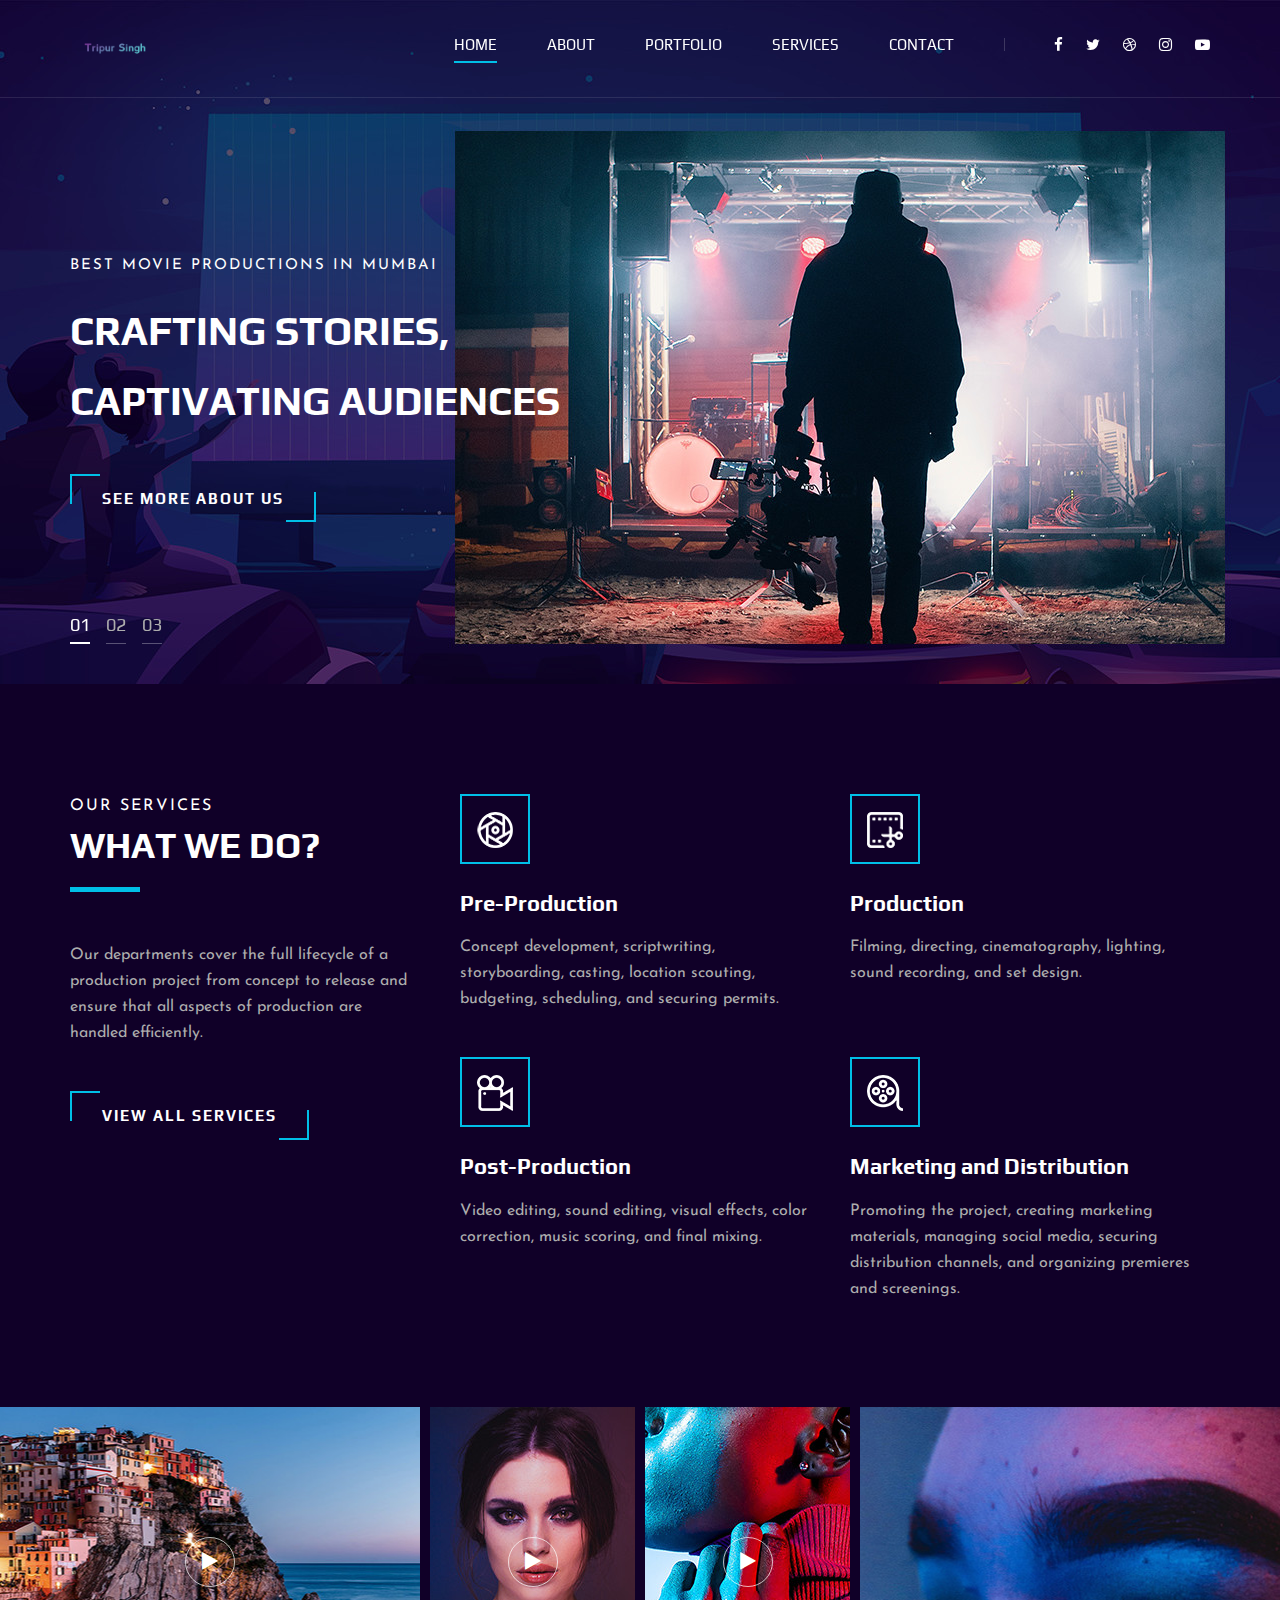
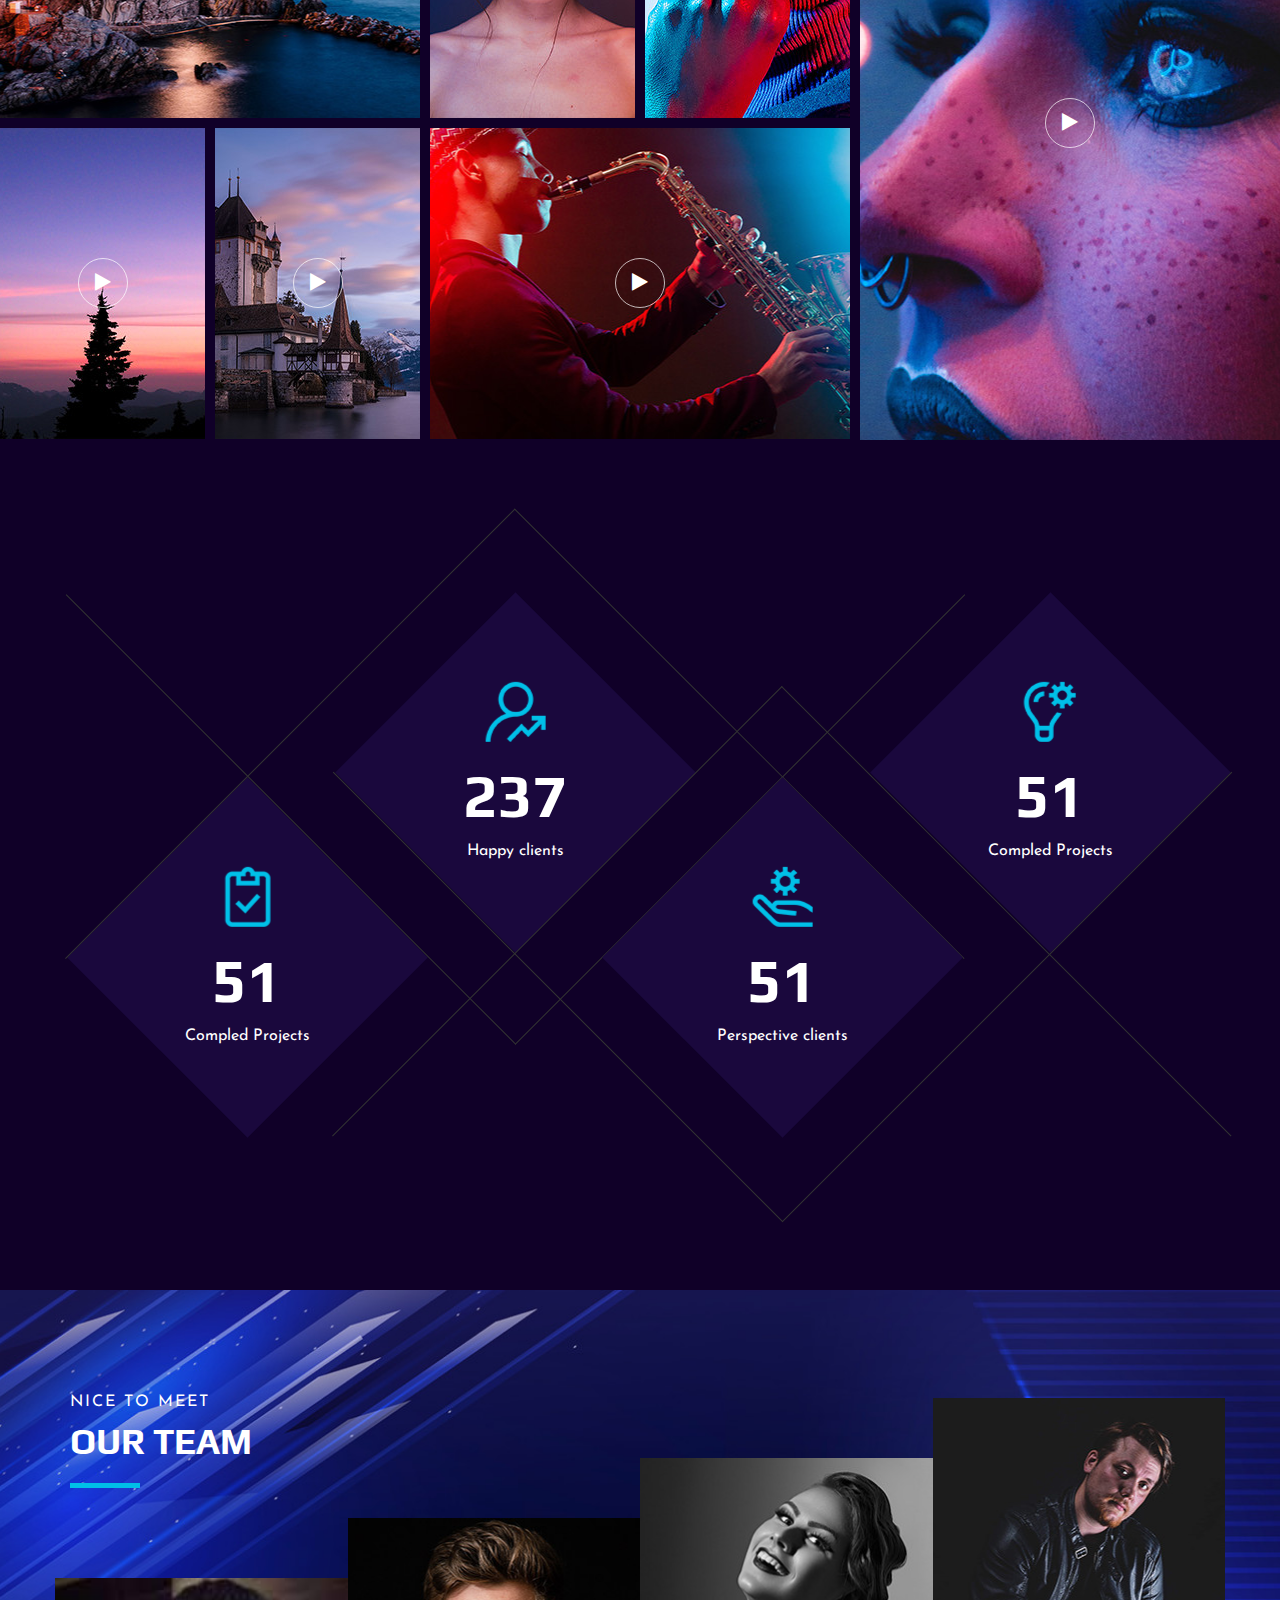
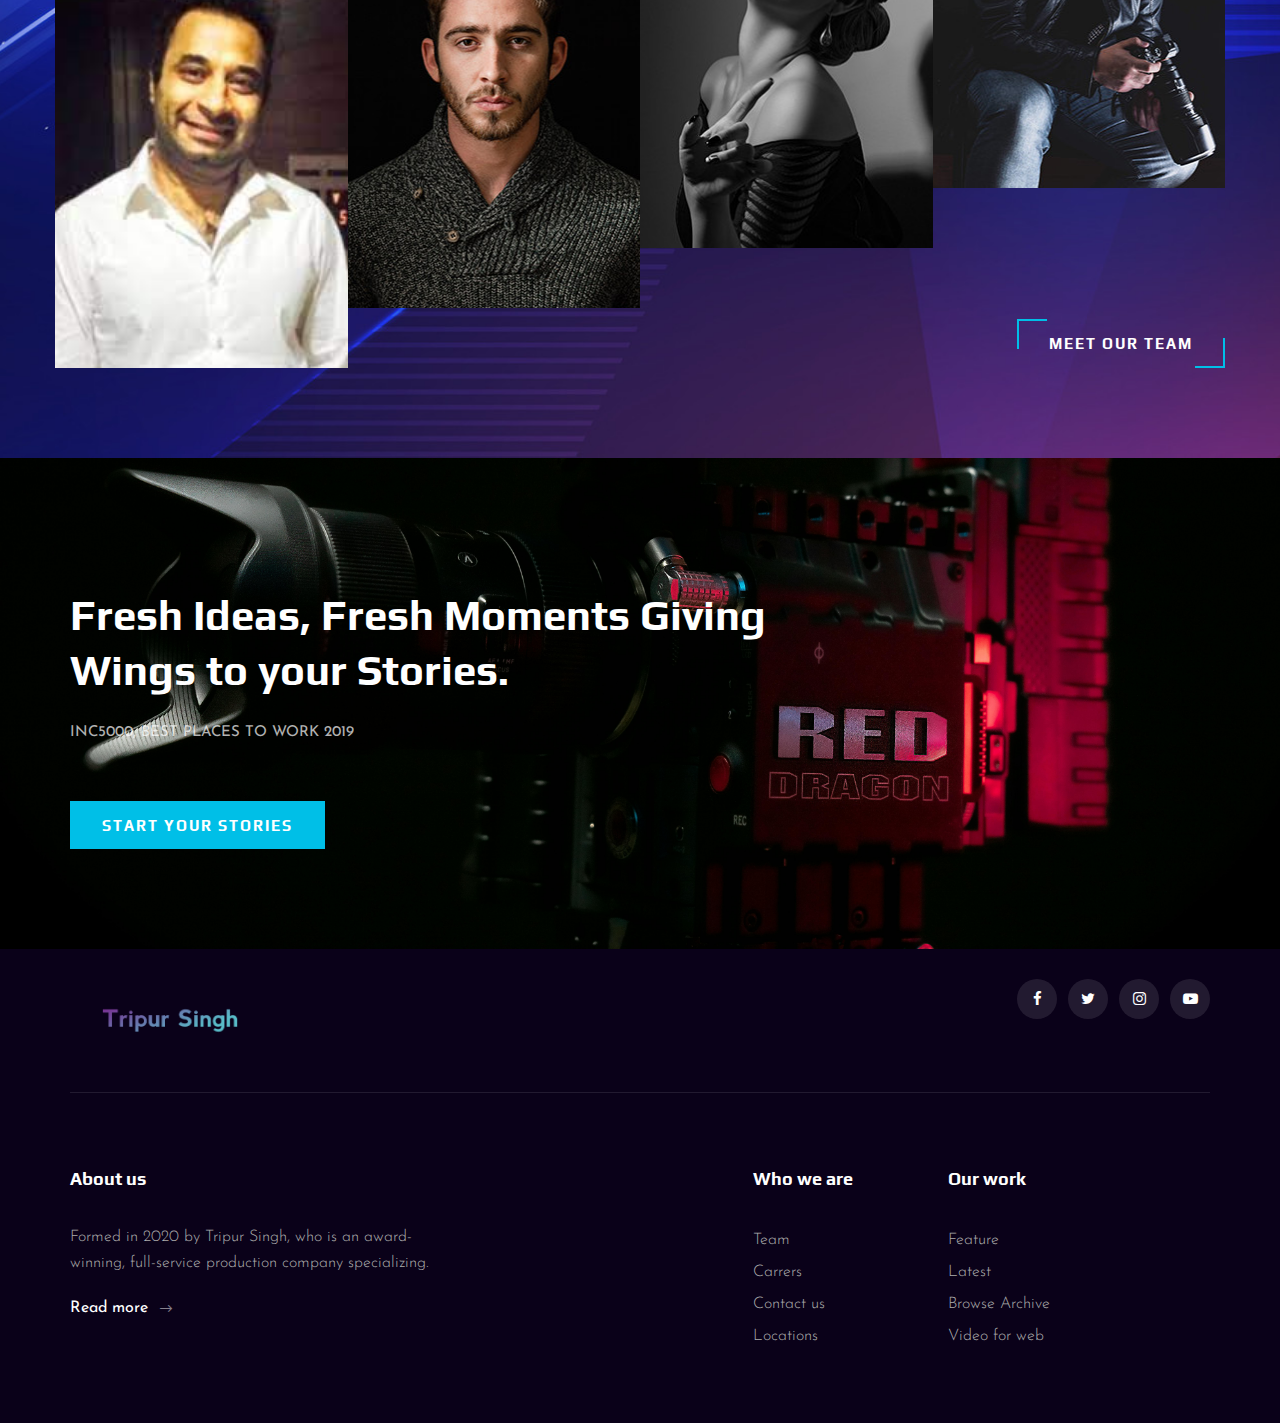
==== commit c116d6aa: "Latest changes" ====
--- a/index.html
+++ b/index.html
@@ -47,14 +47,14 @@
                                 <li><a href="./about.html">About</a></li>
                                 <li><a href="./portfolio.html">Portfolio</a></li>
                                 <li><a href="./services.html">Services</a></li>
-                                <li><a href="#">Pages</a>
+                                <!-- <li><a href="#">Pages</a>
                                     <ul class="dropdown">
                                         <li><a href="./about.html">About</a></li>
                                         <li><a href="./portfolio.html">Portfolio</a></li>
                                         <li><a href="./blog.html">Blog</a></li>
                                         <li><a href="./blog-details.html">Blog Details</a></li>
                                     </ul>
-                                </li>
+                                </li> -->
                                 <li><a href="./contact.html">Contact</a></li>
                             </ul>
                         </nav>
@@ -79,10 +79,10 @@
             <div class="hero__item set-bg" data-setbg="img/hero/hero-1.jpg">
                 <div class="container">
                     <div class="row">
-                        <div class="col-lg-6">
+                        <div class="col-lg-6 text-md-left text-center">
                             <div class="hero__text">
-                                <span>For website and video editing</span>
-                                <h2>Videographer’s Portfolio</h2>
+                                <span>Best movie productions in Mumbai</span>
+                                <h2>Crafting Stories, Captivating Audiences</h2>
                                 <a href="#" class="primary-btn">See more about us</a>
                             </div>
                         </div>
@@ -92,10 +92,10 @@
             <div class="hero__item set-bg" data-setbg="img/hero/hero-1.jpg">
                 <div class="container">
                     <div class="row">
-                        <div class="col-lg-6">
+                        <div class="col-lg-6 text-md-left text-center">
                             <div class="hero__text">
-                                <span>For website and video editing</span>
-                                <h2>Videographer’s Portfolio</h2>
+                                <span>Best movie productions in Mumbai</span>
+                                <h2>Where Creativity MeetsProduction</h2>
                                 <a href="#" class="primary-btn">See more about us</a>
                             </div>
                         </div>
@@ -105,10 +105,10 @@
             <div class="hero__item set-bg" data-setbg="img/hero/hero-1.jpg">
                 <div class="container">
                     <div class="row">
-                        <div class="col-lg-6">
+                        <div class="col-lg-6 text-md-left text-center">
                             <div class="hero__text">
-                                <span>For website and video editing</span>
-                                <h2>Videographer’s Portfolio</h2>
+                                <span>Best movie productions in Mumbai</span>
+                                <h2>Transforming Visions into Reality</h2>
                                 <a href="#" class="primary-btn">See more about us</a>
                             </div>
                         </div>
@@ -123,57 +123,52 @@
     <section class="services spad">
         <div class="container">
             <div class="row">
-                <div class="col-lg-4">
-                    <div class="services__title">
+                <div class="col-lg-4 text-md-left text-center">
+                    <div class="services__title ">
                         <div class="section-title">
                             <span>Our services</span>
                             <h2>What We do?</h2>
                         </div>
-                        <p>If you hire a videographer of our team you will get a video professional to make a custom
-                            video for your business and, once the project is over.</p>
+                        <p>Our departments cover the full lifecycle of a production project from concept to release and ensure that all aspects of production are handled&nbsp;efficiently.</p>
                         <a href="#" class="primary-btn">View all services</a>
                     </div>
                 </div>
                 <div class="col-lg-8">
                     <div class="row">
                         <div class="col-lg-6 col-md-6 col-sm-6">
-                            <div class="services__item">
+                            <div class="services__item text-md-left text-center">
                                 <div class="services__item__icon">
                                     <img src="img/icons/si-1.png" alt="">
                                 </div>
-                                <h4>Motion graphics</h4>
-                                <p>Whether you’re halfway through the editing process, or you haven’t even started, our
-                                    post production services can put the finishing touches.</p>
-                            </div>
-                        </div>
-                        <div class="col-lg-6 col-md-6 col-sm-6">
-                            <div class="services__item">
+                                <h4>Pre-Production</h4>
+                                <p>Concept development, scriptwriting, storyboarding, casting, location scouting, budgeting, scheduling, and securing permits.</p>
+                            </div>
+                        </div>
+                        <div class="col-lg-6 col-md-6 col-sm-6 ">
+                            <div class="services__item text-md-left text-center">
                                 <div class="services__item__icon">
                                     <img src="img/icons/si-2.png" alt="">
                                 </div>
-                                <h4>Scriptwriting and editing</h4>
-                                <p>Whether you’re halfway through the editing process, or you haven’t even started, our
-                                    post production services can put the finishing touches.</p>
+                                <h4>Production</h4>
+                                <p>Filming, directing, cinematography, lighting, sound recording, and set design.</p>
                             </div>
                         </div>
                         <div class="col-lg-6 col-md-6 col-sm-6">
-                            <div class="services__item">
+                            <div class="services__item text-md-left text-center">
                                 <div class="services__item__icon">
                                     <img src="img/icons/si-3.png" alt="">
                                 </div>
-                                <h4>Video distribution</h4>
-                                <p>Whether you’re halfway through the editing process, or you haven’t even started, our
-                                    post production services can put the finishing touches.</p>
+                                <h4>Post-Production</h4>
+                                <p>Video editing, sound editing, visual effects, color correction, music scoring, and final mixing.</p>
                             </div>
                         </div>
                         <div class="col-lg-6 col-md-6 col-sm-6">
-                            <div class="services__item">
+                            <div class="services__item text-md-left text-center">
                                 <div class="services__item__icon">
                                     <img src="img/icons/si-4.png" alt="">
                                 </div>
-                                <h4>Video hosting</h4>
-                                <p>Whether you’re halfway through the editing process, or you haven’t even started, our
-                                    post production services can put the finishing touches.</p>
+                                <h4>Marketing and Distribution</h4>
+                                <p>Promoting the project, creating marketing materials, managing social media, securing distribution channels, and organizing premieres and screenings.</p>
                             </div>
                         </div>
                     </div>
@@ -188,51 +183,51 @@
         <div class="work__gallery">
             <div class="grid-sizer"></div>
             <div class="work__item wide__item set-bg" data-setbg="img/work/work-1.jpg">
-                <a href="https://www.youtube.com/watch?v=LXb3EKWsInQ" class="play-btn video-popup"><i
+                <a href="https://www.youtube.com/watch?v=e1_NScEPKic" class="play-btn video-popup"><i
                         class="fa fa-play"></i></a>
                 <div class="work__item__hover">
-                    <h4>VIP Auto Tires & Service</h4>
+                    <h4>SAVI (TRAILER):</h4>
                     <ul>
-                        <li>eCommerce</li>
-                        <li>Magento</li>
+                        <li>Thrill</li>
+                        <li>Action</li>
                     </ul>
                 </div>
             </div>
             <div class="work__item small__item set-bg" data-setbg="img/work/work-2.jpg">
-                <a href="https://www.youtube.com/watch?v=LXb3EKWsInQ" class="play-btn video-popup"><i
+                <a href="https://www.youtube.com/watch?v=bkEOR5qD6zA" class="play-btn video-popup"><i
                         class="fa fa-play"></i></a>
             </div>
             <div class="work__item small__item set-bg" data-setbg="img/work/work-3.jpg">
-                <a href="https://www.youtube.com/watch?v=LXb3EKWsInQ" class="play-btn video-popup"><i
+                <a href="https://www.youtube.com/watch?v=8X3uF80H5LU" class="play-btn video-popup"><i
                         class="fa fa-play"></i></a>
             </div>
             <div class="work__item large__item set-bg" data-setbg="img/work/work-4.jpg">
-                <a href="https://www.youtube.com/watch?v=LXb3EKWsInQ" class="play-btn video-popup"><i
+                <a href="https://www.youtube.com/watch?v=z-ncWUPn0RY" class="play-btn video-popup"><i
                         class="fa fa-play"></i></a>
                 <div class="work__item__hover">
-                    <h4>VIP Auto Tires & Service</h4>
+                    <h4>MR. & MRS. MAHI (TRAILER): </h4>
                     <ul>
-                        <li>eCommerce</li>
-                        <li>Magento</li>
+                        <li>Romance</li>
+                        <li>Drama</li>
                     </ul>
                 </div>
             </div>
             <div class="work__item small__item set-bg" data-setbg="img/work/work-5.jpg">
-                <a href="https://www.youtube.com/watch?v=LXb3EKWsInQ" class="play-btn video-popup"><i
+                <a href="https://www.youtube.com/watch?v=9N3cFoLFjvw" class="play-btn video-popup"><i
                         class="fa fa-play"></i></a>
             </div>
             <div class="work__item small__item set-bg" data-setbg="img/work/work-6.jpg">
-                <a href="https://www.youtube.com/watch?v=LXb3EKWsInQ" class="play-btn video-popup"><i
+                <a href="https://www.youtube.com/watch?v=e1_NScEPKic" class="play-btn video-popup"><i
                         class="fa fa-play"></i></a>
             </div>
             <div class="work__item wide__item set-bg" data-setbg="img/work/work-7.jpg">
-                <a href="https://www.youtube.com/watch?v=LXb3EKWsInQ" class="play-btn video-popup"><i
+                <a href="https://www.youtube.com/watch?v=IHQQK_Wn5DM" class="play-btn video-popup"><i
                         class="fa fa-play"></i></a>
                 <div class="work__item__hover">
-                    <h4>VIP Auto Tires & Service</h4>
+                    <h4>Chandu Champion (TRAILER):</h4>
                     <ul>
-                        <li>eCommerce</li>
-                        <li>Magento</li>
+                        <li>Historical</li>
+                        <li>Drama</li>
                     </ul>
                 </div>
             </div>
@@ -292,7 +287,7 @@
         <div class="container">
             <div class="row">
                 <div class="col-lg-12">
-                    <div class="section-title team__title">
+                    <div class="section-title team__title text-md-left text-center">
                         <span>Nice to meet</span>
                         <h2>OUR Team</h2>
                     </div>
@@ -302,8 +297,8 @@
                 <div class="col-lg-3 col-md-6 col-sm-6 p-0">
                     <div class="team__item set-bg" data-setbg="img/team/team-1.jpg">
                         <div class="team__item__text">
-                            <h4>AMANDA STONE</h4>
-                            <p>Videographer</p>
+                            <h4>TRIPUR SINGH</h4>
+                            <p>Producer</p>
                             <div class="team__item__social">
                                 <a href="#"><i class="fa fa-facebook"></i></a>
                                 <a href="#"><i class="fa fa-twitter"></i></a>
@@ -355,8 +350,8 @@
                         </div>
                     </div>
                 </div>
-                <div class="col-lg-12 p-0">
-                    <div class="team__btn">
+                <div class="col-lg-12 p-0 ">
+                    <div class="team__btn text-md-left text-center">
                         <a href="#" class="primary-btn">Meet Our Team</a>
                     </div>
                 </div>
@@ -364,116 +359,13 @@
         </div>
     </section>
     <!-- Team Section End -->
-
-    <!-- Latest Blog Section Begin -->
-    <section class="latest spad">
-        <div class="container">
-            <div class="row">
-                <div class="col-lg-12">
-                    <div class="section-title center-title">
-                        <span>Our Blog</span>
-                        <h2>Blog Update</h2>
-                    </div>
-                </div>
-            </div>
-            <div class="row">
-                <div class="latest__slider owl-carousel">
-                    <div class="col-lg-4">
-                        <div class="blog__item latest__item">
-                            <h4>What Makes Users Want to Share a Video on Social Media?</h4>
-                            <ul>
-                                <li>Jan 03, 2020</li>
-                                <li>05 Comment</li>
-                            </ul>
-                            <p>We recently launched a new website for a Vital client and wanted to share some of the
-                                cool features we were able...</p>
-                            <a href="#">Read more <span class="arrow_right"></span></a>
-                        </div>
-                    </div>
-                    <div class="col-lg-4">
-                        <div class="blog__item latest__item">
-                            <h4>Bumper Ads: How to Tell a Story in 6 Seconds</h4>
-                            <ul>
-                                <li>Jan 03, 2020</li>
-                                <li>05 Comment</li>
-                            </ul>
-                            <p>We recently launched a new website for a Vital client and wanted to share some of the
-                                cool features we were able...</p>
-                            <a href="#">Read more <span class="arrow_right"></span></a>
-                        </div>
-                    </div>
-                    <div class="col-lg-4">
-                        <div class="blog__item latest__item">
-                            <h4>What Makes Users Want to Share a Video on Social Media?</h4>
-                            <ul>
-                                <li>Jan 03, 2020</li>
-                                <li>05 Comment</li>
-                            </ul>
-                            <p>We recently launched a new website for a Vital client and wanted to share some of the
-                                cool features we were able...</p>
-                            <a href="#">Read more <span class="arrow_right"></span></a>
-                        </div>
-                    </div>
-                    <div class="col-lg-4">
-                        <div class="blog__item latest__item">
-                            <h4>Bumper Ads: How to Tell a Story in 6 Seconds</h4>
-                            <ul>
-                                <li>Jan 03, 2020</li>
-                                <li>05 Comment</li>
-                            </ul>
-                            <p>We recently launched a new website for a Vital client and wanted to share some of the
-                                cool features we were able...</p>
-                            <a href="#">Read more <span class="arrow_right"></span></a>
-                        </div>
-                    </div>
-                    <div class="col-lg-4">
-                        <div class="blog__item latest__item">
-                            <h4>What Makes Users Want to Share a Video on Social Media?</h4>
-                            <ul>
-                                <li>Jan 03, 2020</li>
-                                <li>05 Comment</li>
-                            </ul>
-                            <p>We recently launched a new website for a Vital client and wanted to share some of the
-                                cool features we were able...</p>
-                            <a href="#">Read more <span class="arrow_right"></span></a>
-                        </div>
-                    </div>
-                    <div class="col-lg-4">
-                        <div class="blog__item latest__item">
-                            <h4>What Makes Users Want to Share a Video on Social Media?</h4>
-                            <ul>
-                                <li>Jan 03, 2020</li>
-                                <li>05 Comment</li>
-                            </ul>
-                            <p>We recently launched a new website for a Vital client and wanted to share some of the
-                                cool features we were able...</p>
-                            <a href="#">Read more <span class="arrow_right"></span></a>
-                        </div>
-                    </div>
-                    <div class="col-lg-4">
-                        <div class="blog__item latest__item">
-                            <h4>What Makes Users Want to Share a Video on Social Media?</h4>
-                            <ul>
-                                <li>Jan 03, 2020</li>
-                                <li>05 Comment</li>
-                            </ul>
-                            <p>We recently launched a new website for a Vital client and wanted to share some of the
-                                cool features we were able...</p>
-                            <a href="#">Read more <span class="arrow_right"></span></a>
-                        </div>
-                    </div>
-                </div>
-            </div>
-        </div>
-    </section>
-    <!-- Latest Blog Section End -->
 
     <!-- Call To Action Section Begin -->
     <section class="callto spad set-bg" data-setbg="img/callto-bg.jpg">
         <div class="container">
             <div class="row">
                 <div class="col-lg-8">
-                    <div class="callto__text">
+                    <div class="callto__text text-md-left text-center">
                         <h2>Fresh Ideas, Fresh Moments Giving Wings to your Stories.</h2>
                         <p>INC5000, Best places to work 2019</p>
                         <a href="#">Start your stories</a>
@@ -498,7 +390,7 @@
                         <div class="footer__top__social">
                             <a href="#"><i class="fa fa-facebook"></i></a>
                             <a href="#"><i class="fa fa-twitter"></i></a>
-                            <a href="#"><i class="fa fa-dribbble"></i></a>
+                            <!-- <a href="#"><i class="fa fa-dribbble"></i></a> -->
                             <a href="#"><i class="fa fa-instagram"></i></a>
                             <a href="#"><i class="fa fa-youtube-play"></i></a>
                         </div>
@@ -514,6 +406,9 @@
                                 production company specializing.</p>
                             <a href="#" class="read__more">Read more <span class="arrow_right"></span></a>
                         </div>
+                    </div>
+                    <div class="col-lg-block col-lg-3 ">
+                         &nbsp;
                     </div>
                     <div class="col-lg-2 col-md-3 col-sm-3">
                         <div class="footer__option__item">
@@ -537,7 +432,7 @@
                             </ul>
                         </div>
                     </div>
-                    <div class="col-lg-4 col-md-12">
+                    <!-- <div class="col-lg-4 col-md-12">
                         <div class="footer__option__item">
                             <h5>Newsletter</h5>
                             <p>Videoprah is an award-winning, full-service production company specializing.</p>
@@ -546,7 +441,7 @@
                                 <button type="submit"><i class="fa fa-send"></i></button>
                             </form>
                         </div>
-                    </div>
+                    </div> -->
                 </div>
             </div>
             <div class="footer__copyright">
--- a/css/style.css
+++ b/css/style.css
@@ -492,7 +492,7 @@
 }
 .hero__text h2 {
   color: #ffffff;
-  font-size: 60px;
+  font-size: 40px;
   font-weight: 700;
   line-height: 70px;
   text-transform: uppercase;
@@ -817,7 +817,8 @@
   Call To Active
 -----------------------*/
 .callto {
-  padding-top: 130px;
+  padding-top: 130px; 
+  background-position: bottom;
 }
 .callto.sp__callto {
   padding-top: 0;
@@ -868,7 +869,9 @@
 .footer__top__logo a {
   display: inline-block;
 }
-
+.footer__top__logo img {
+  width: 100%;max-width: 200px;
+}
 .footer__top__social {
   text-align: right;
 }
@@ -1957,6 +1960,14 @@
     margin-bottom: 50px;
   }
 
+  .section-title h2:after {
+    left: 40%;
+  }
+  
+  .services__item__icon
+  {
+    left: 40%;
+  }
   .counter__item {
     -webkit-transform: rotate(0);
     -ms-transform: rotate(0);
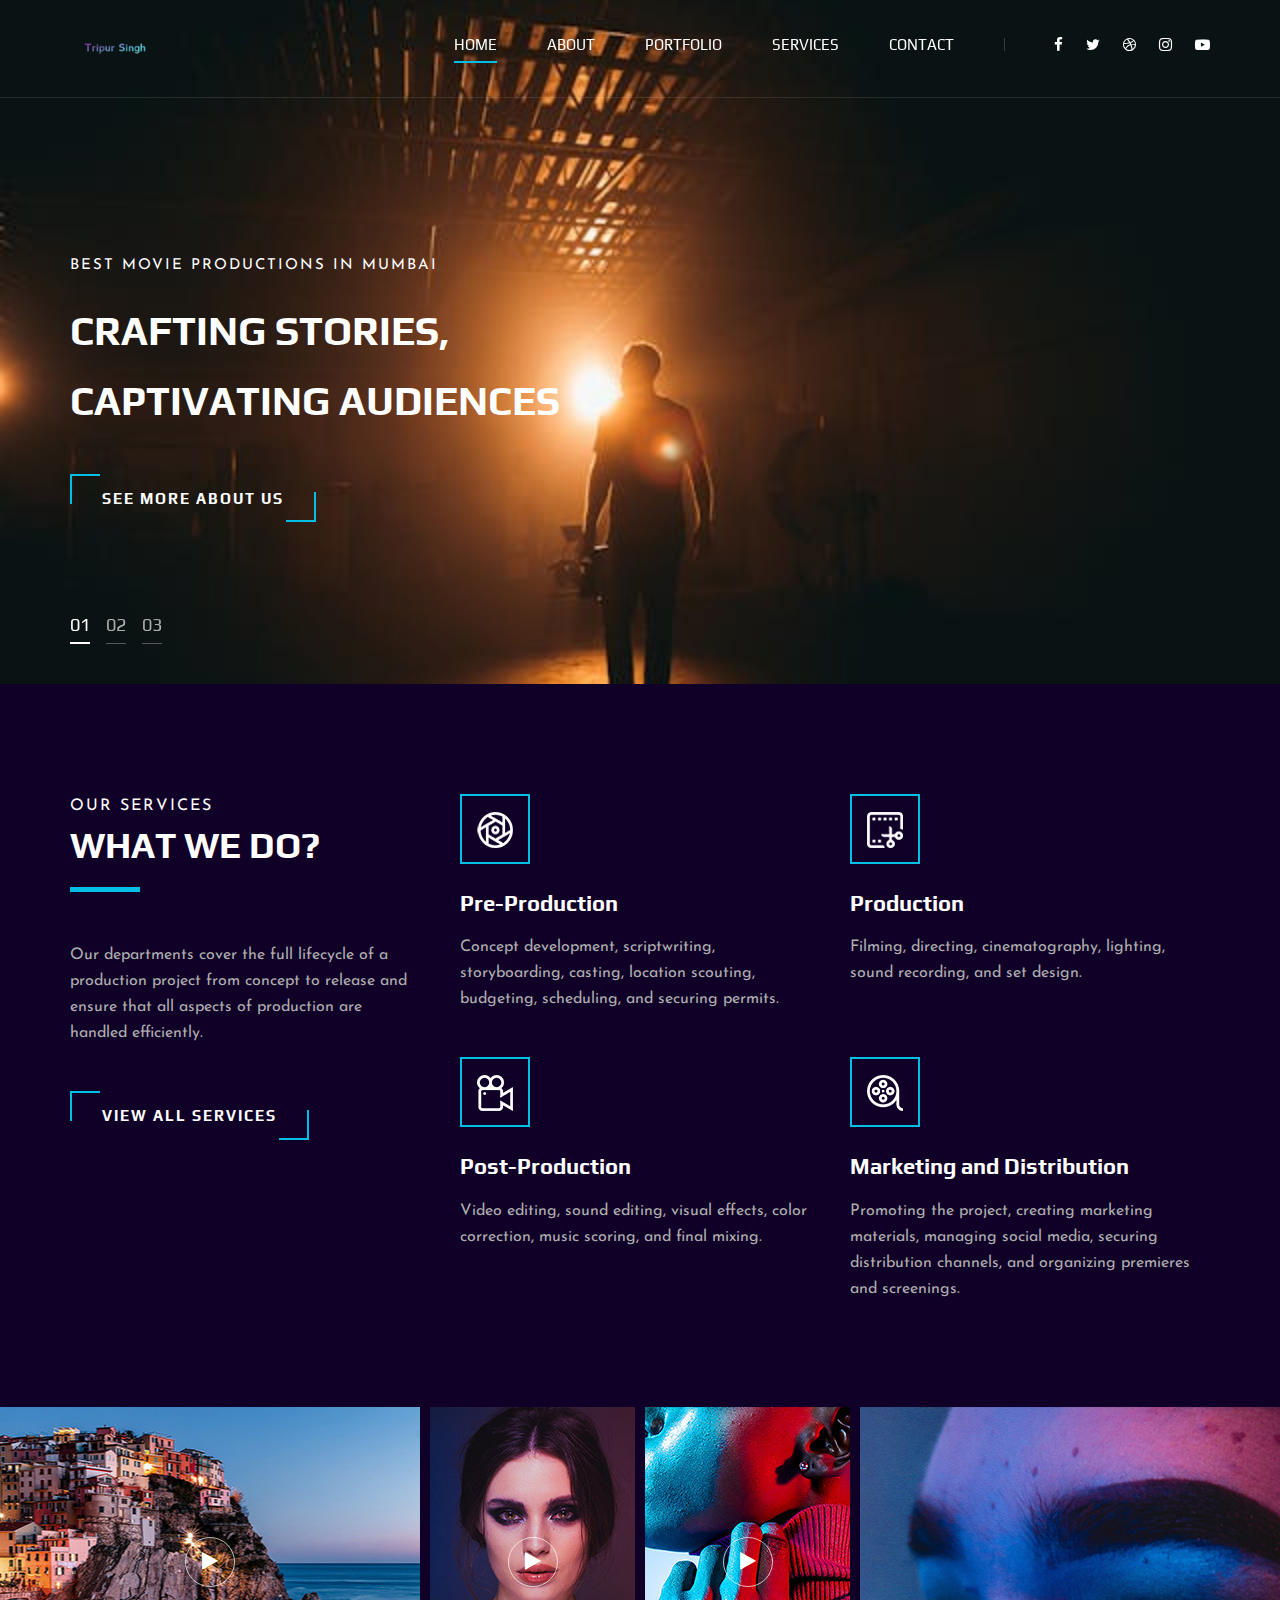
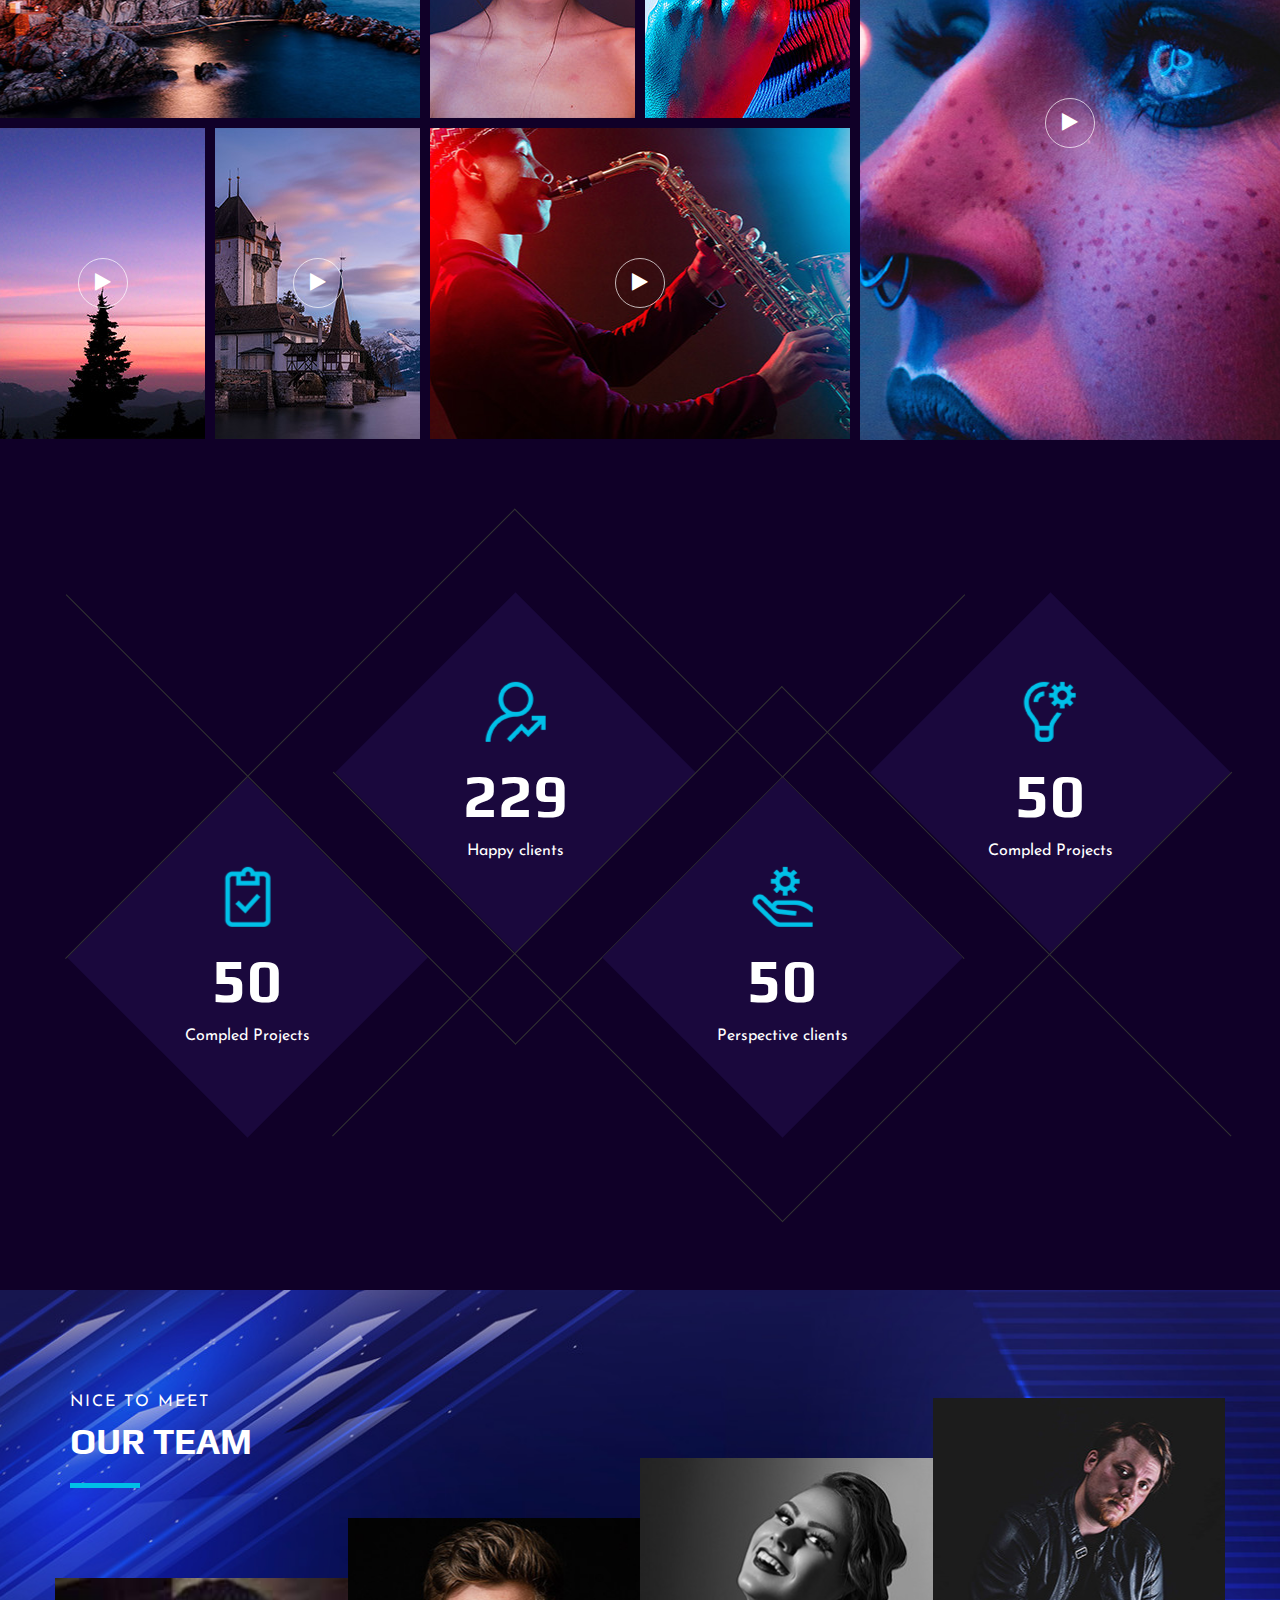
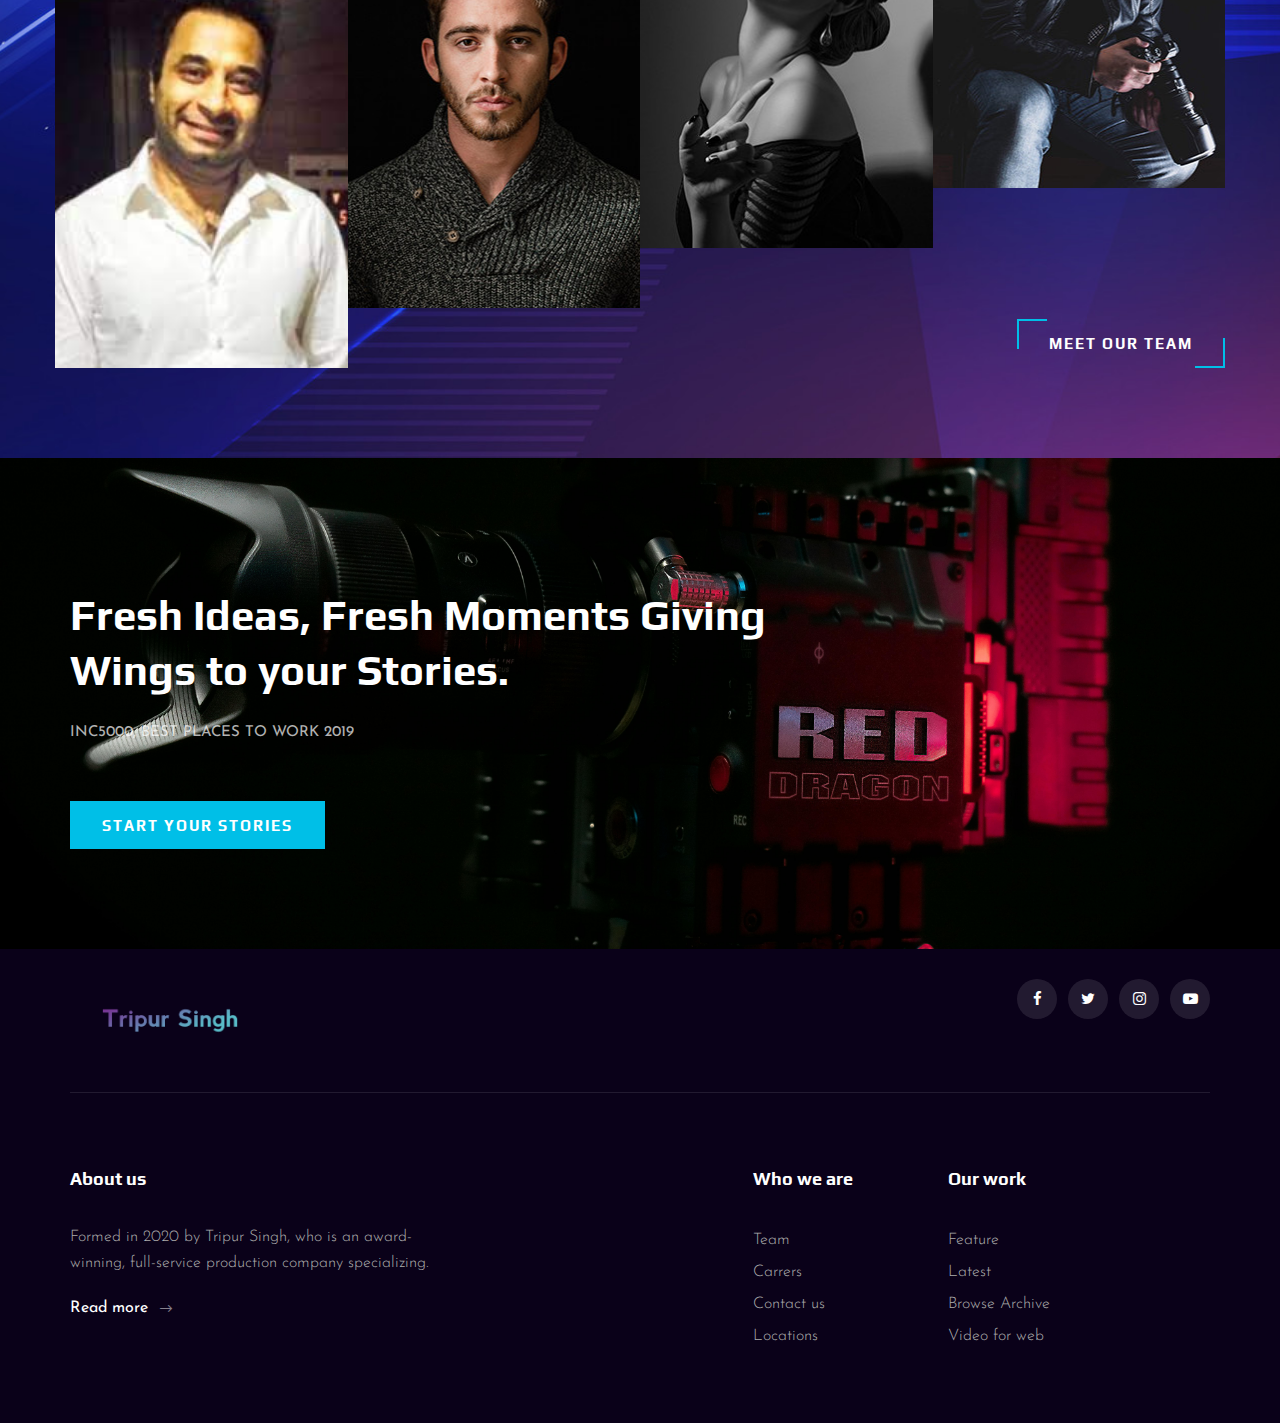
==== commit 0b835ba7: "changes" ====
--- a/index.html
+++ b/index.html
@@ -76,7 +76,7 @@
     <!-- Hero Section Begin -->
     <section class="hero">
         <div class="hero__slider owl-carousel">
-            <div class="hero__item set-bg" data-setbg="img/hero/hero-1.jpg">
+            <div class="hero__item set-bg" data-setbg="img/hero/hero-2.jpg">
                 <div class="container">
                     <div class="row">
                         <div class="col-lg-6 text-md-left text-center">
@@ -89,7 +89,7 @@
                     </div>
                 </div>
             </div>
-            <div class="hero__item set-bg" data-setbg="img/hero/hero-1.jpg">
+            <div class="hero__item set-bg" data-setbg="img/hero/hero-2.jpg">
                 <div class="container">
                     <div class="row">
                         <div class="col-lg-6 text-md-left text-center">
@@ -102,7 +102,7 @@
                     </div>
                 </div>
             </div>
-            <div class="hero__item set-bg" data-setbg="img/hero/hero-1.jpg">
+            <div class="hero__item set-bg" data-setbg="img/hero/hero-2.jpg">
                 <div class="container">
                     <div class="row">
                         <div class="col-lg-6 text-md-left text-center">
--- a/css/style.css
+++ b/css/style.css
@@ -1968,6 +1968,13 @@
   {
     left: 40%;
   }
+
+  .hero__item
+  {
+    background-position: left;
+    background: url('../img/hero/hero-2.jpg');
+  }
+
   .counter__item {
     -webkit-transform: rotate(0);
     -ms-transform: rotate(0);
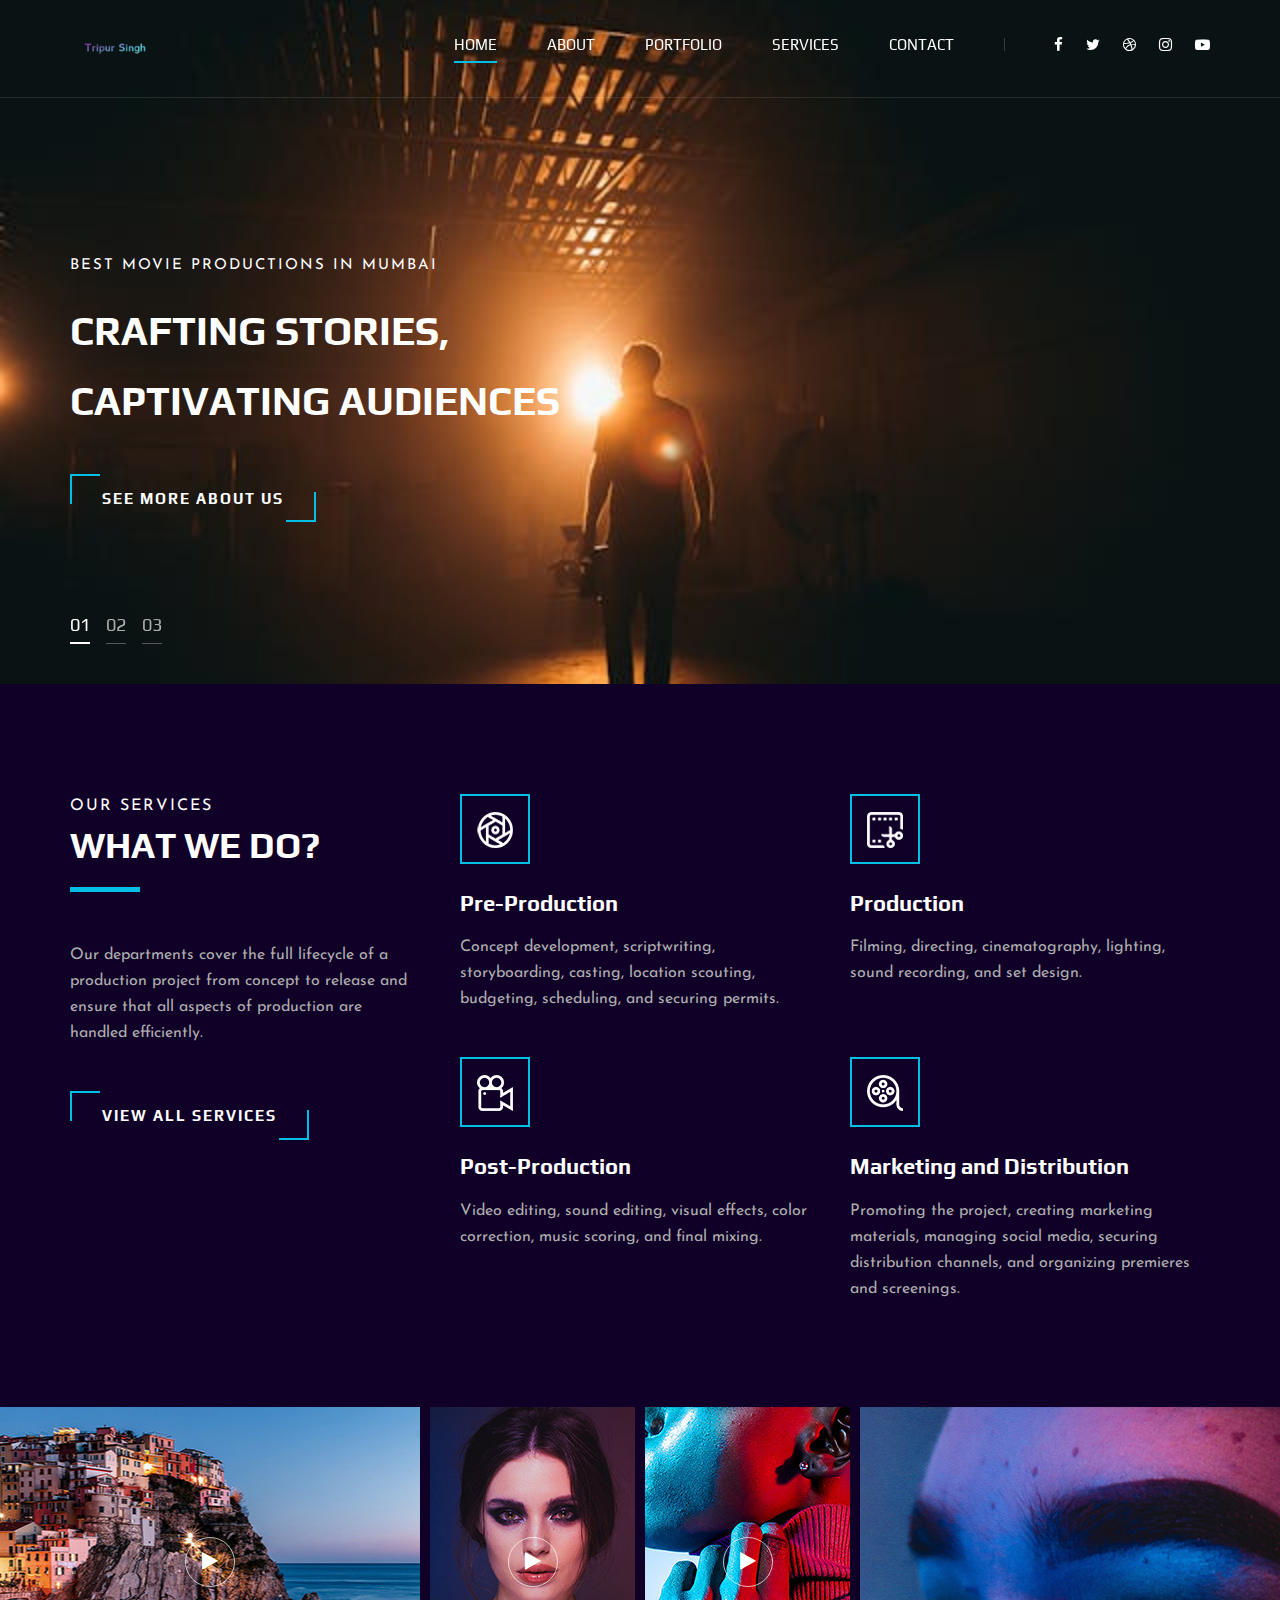
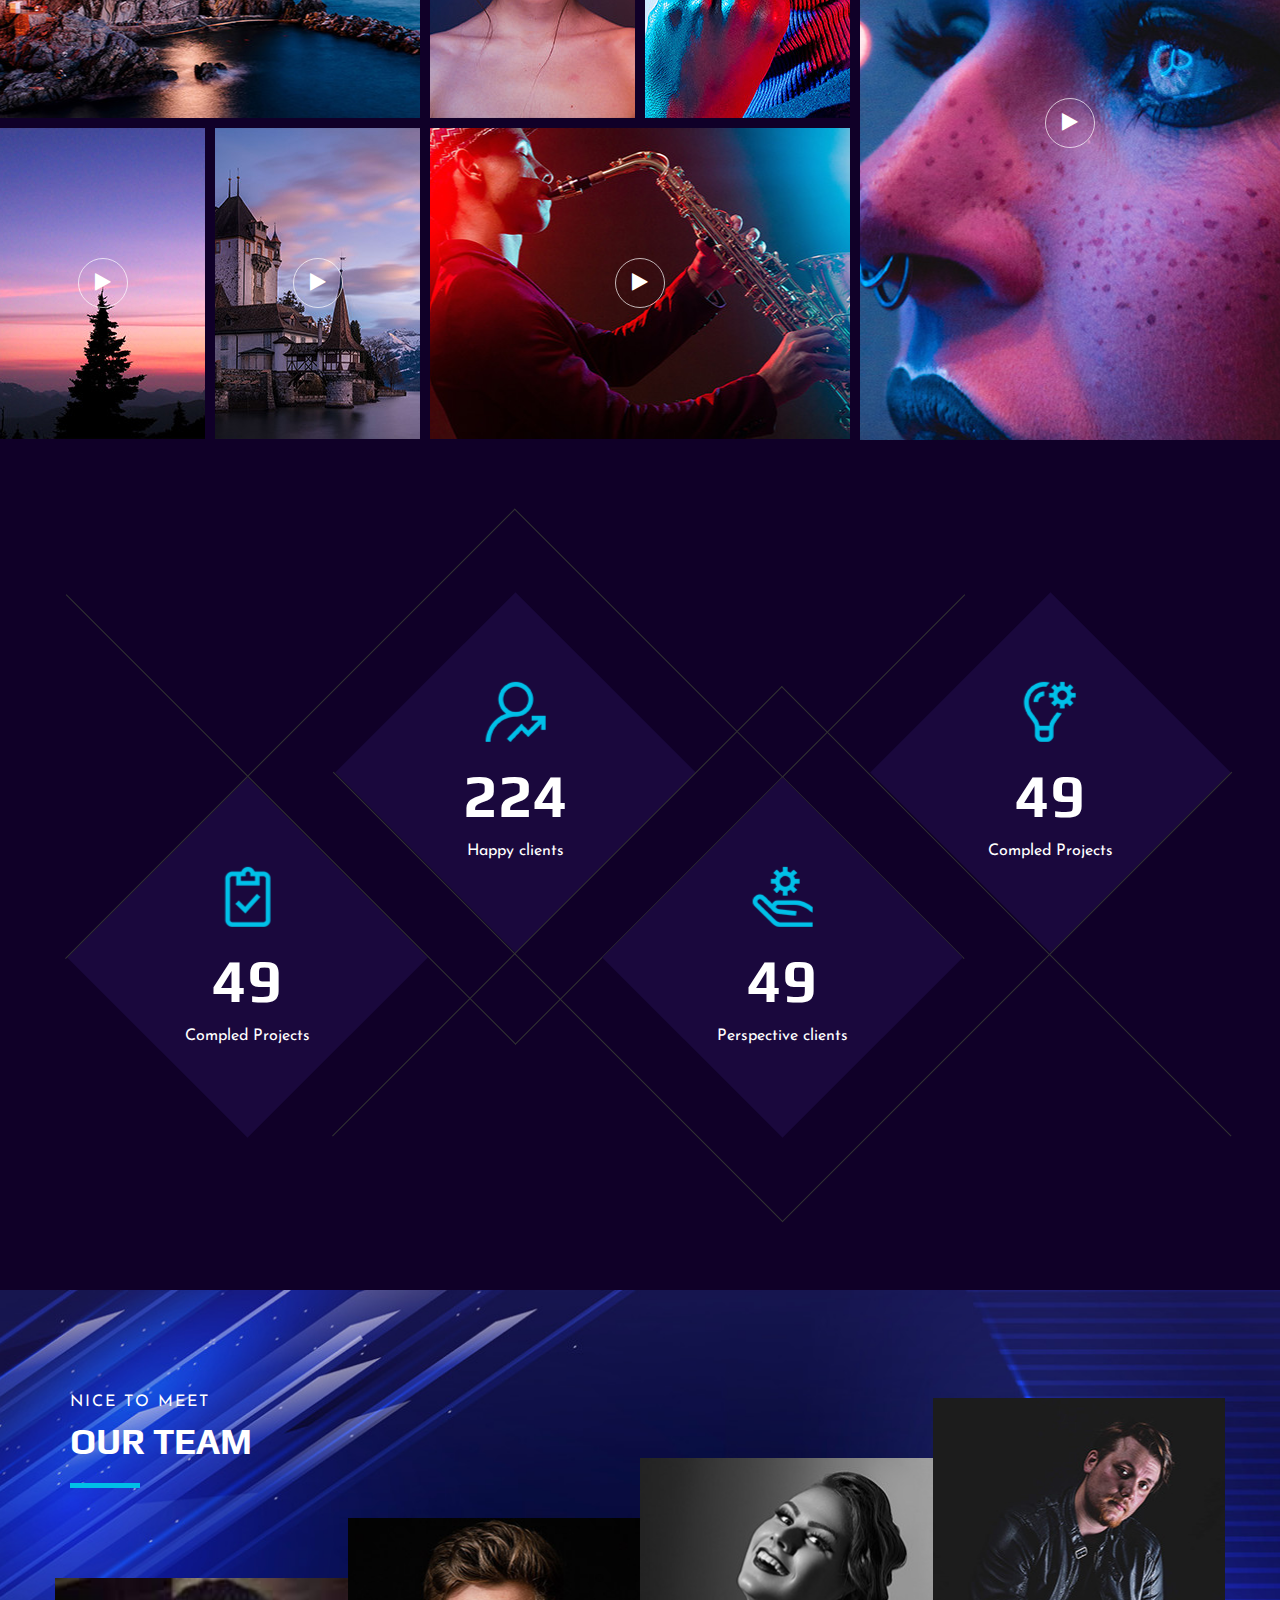
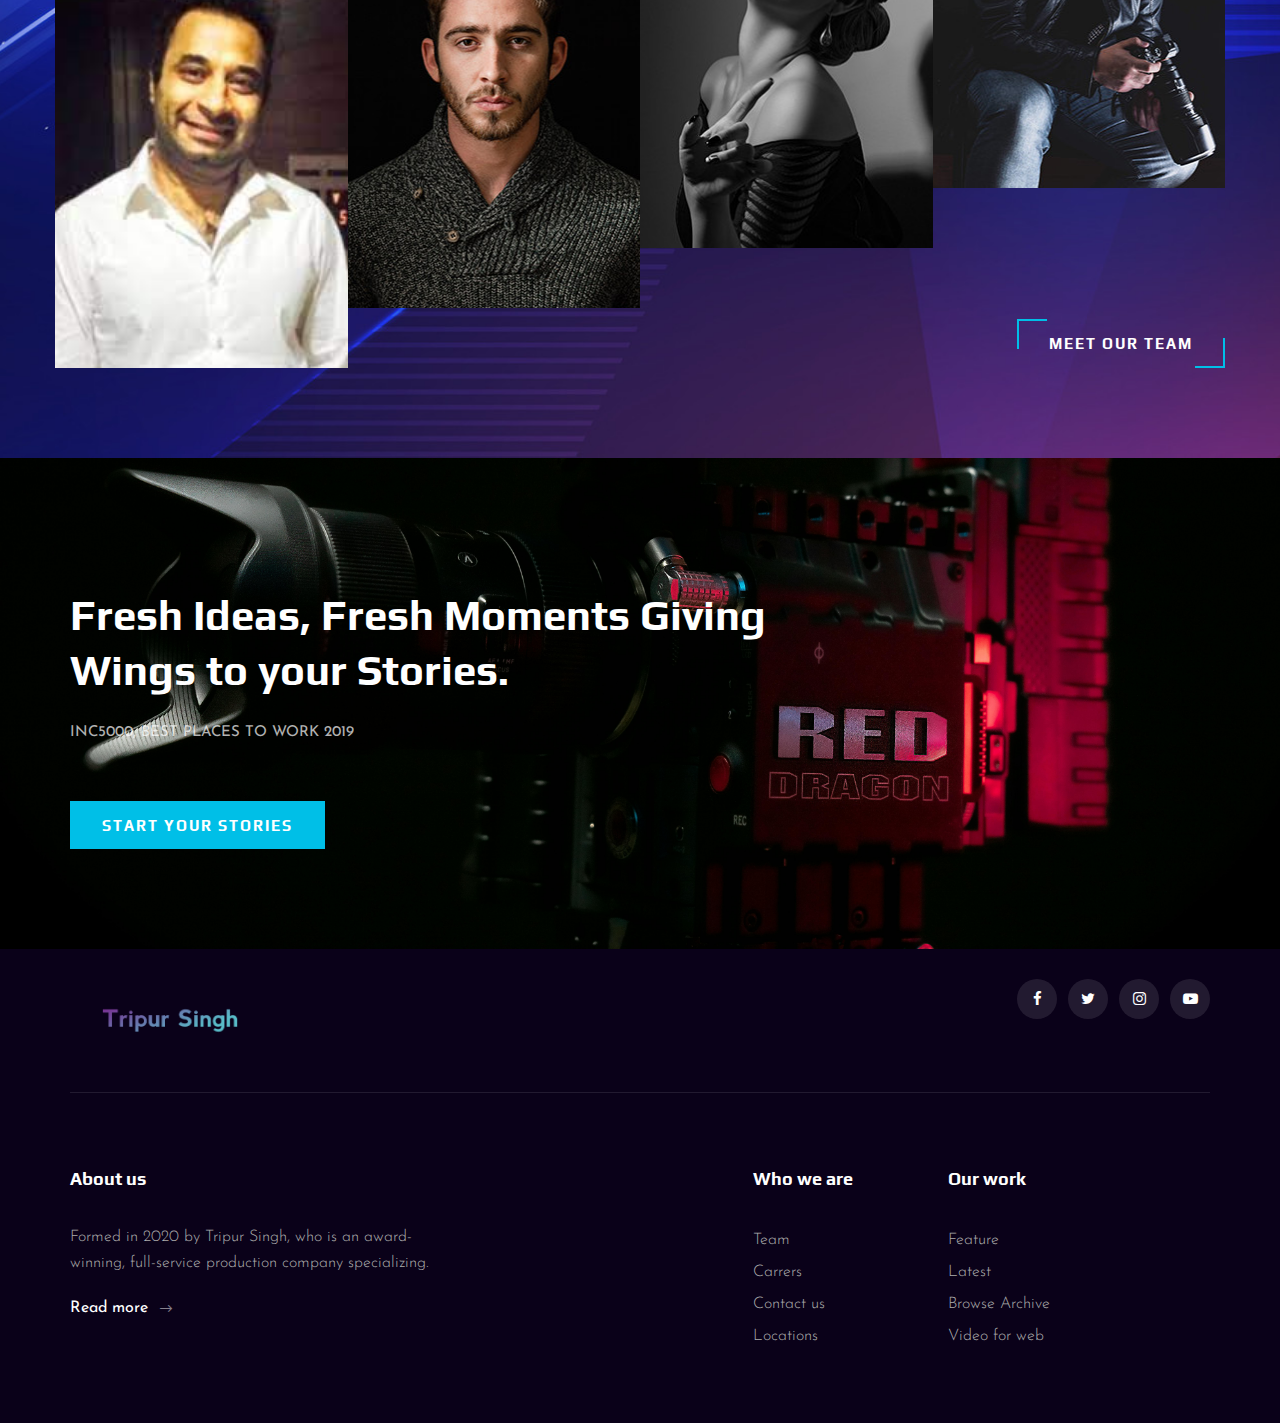
==== commit 9710cba6: "fix carousel banner image for small screen" ====
--- a/index.html
+++ b/index.html
@@ -117,7 +117,7 @@
             </div>
         </div>
     </section>
-    <!-- Hero Section End -->
+    <!-- Hero Section End --> 
 
     <!-- Services Section Begin -->
     <section class="services spad">
--- a/css/style.css
+++ b/css/style.css
@@ -1971,7 +1971,9 @@
 
   .hero__item
   {
-    background-position: left;
+    background-position: center !important;
+    background-repeat: no-repeat;
+    background-size:cover  !important;
     background: url('../img/hero/hero-2.jpg');
   }
 
@@ -2155,6 +2157,7 @@
   .hero__text h2 {
     font-size: 30px;
     line-height: 40px;
+    padding-top: 70px;
   }
 
   .grid-sizer {
